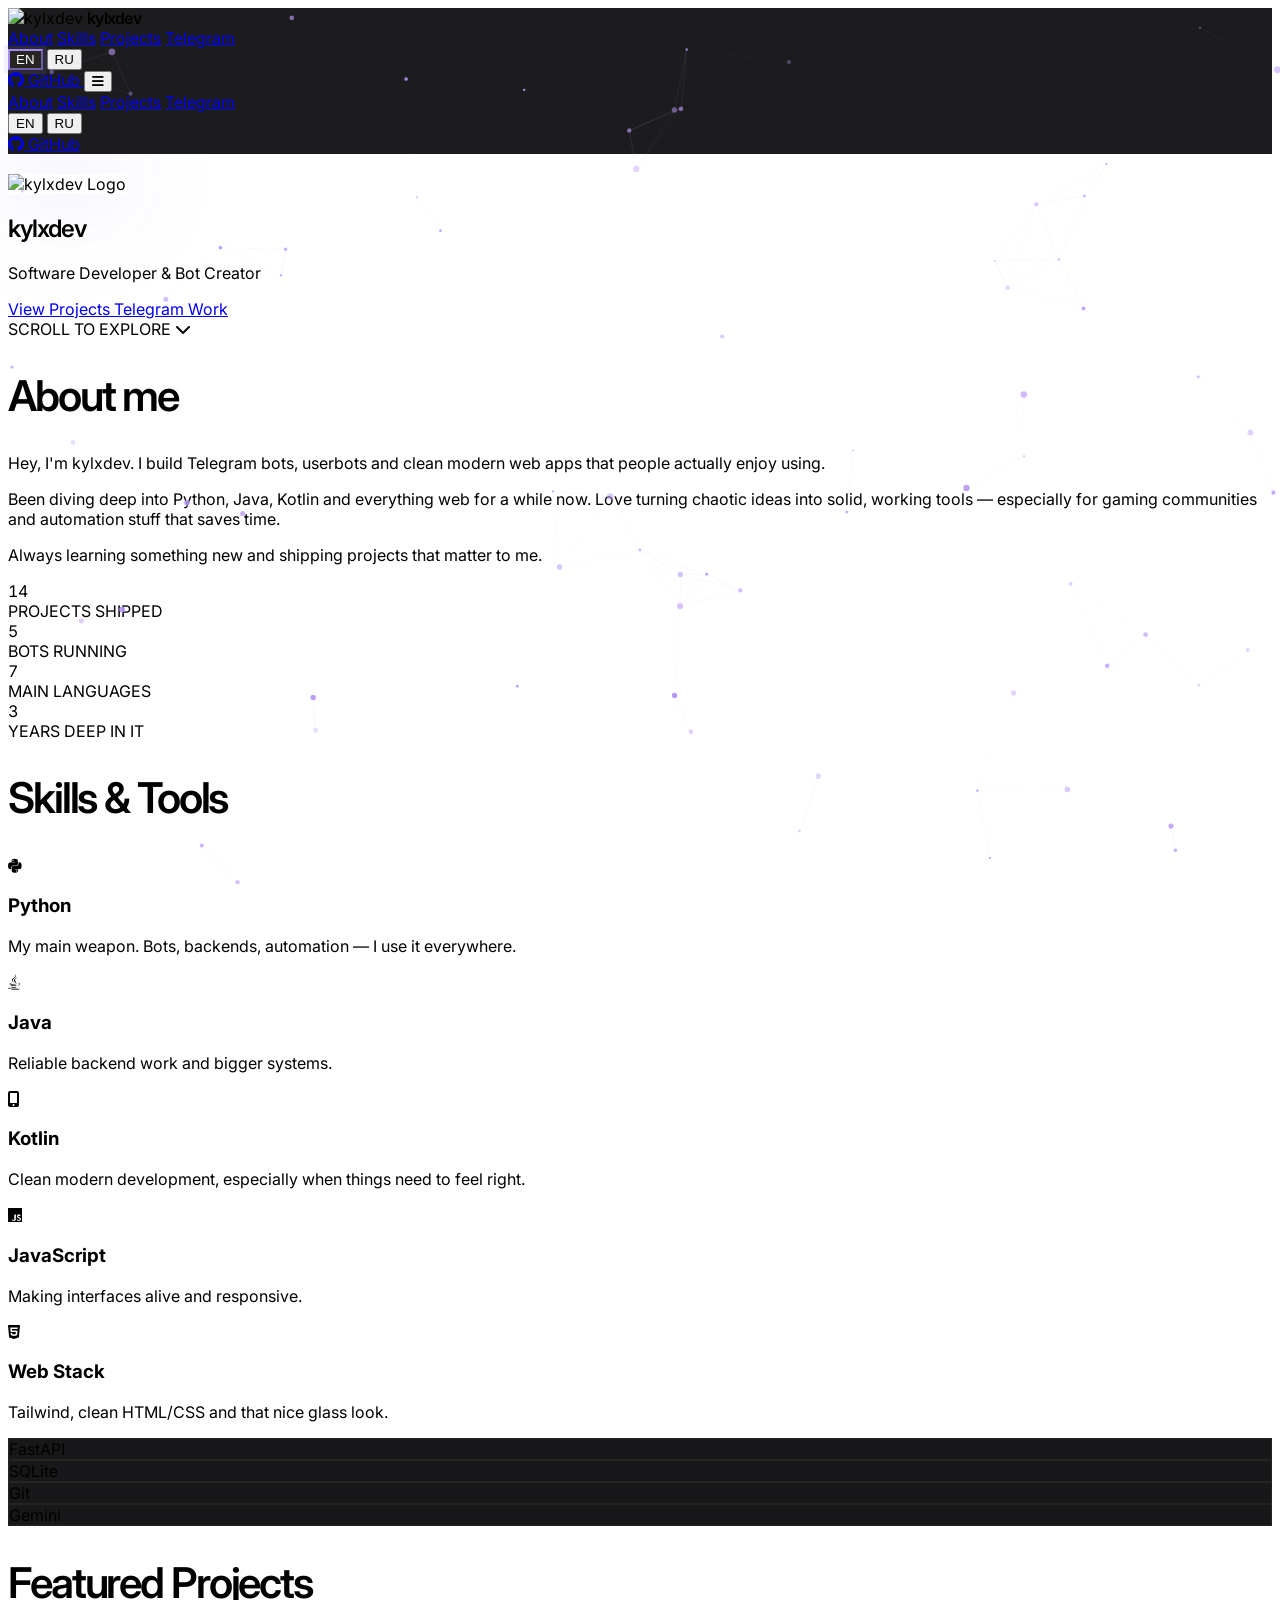
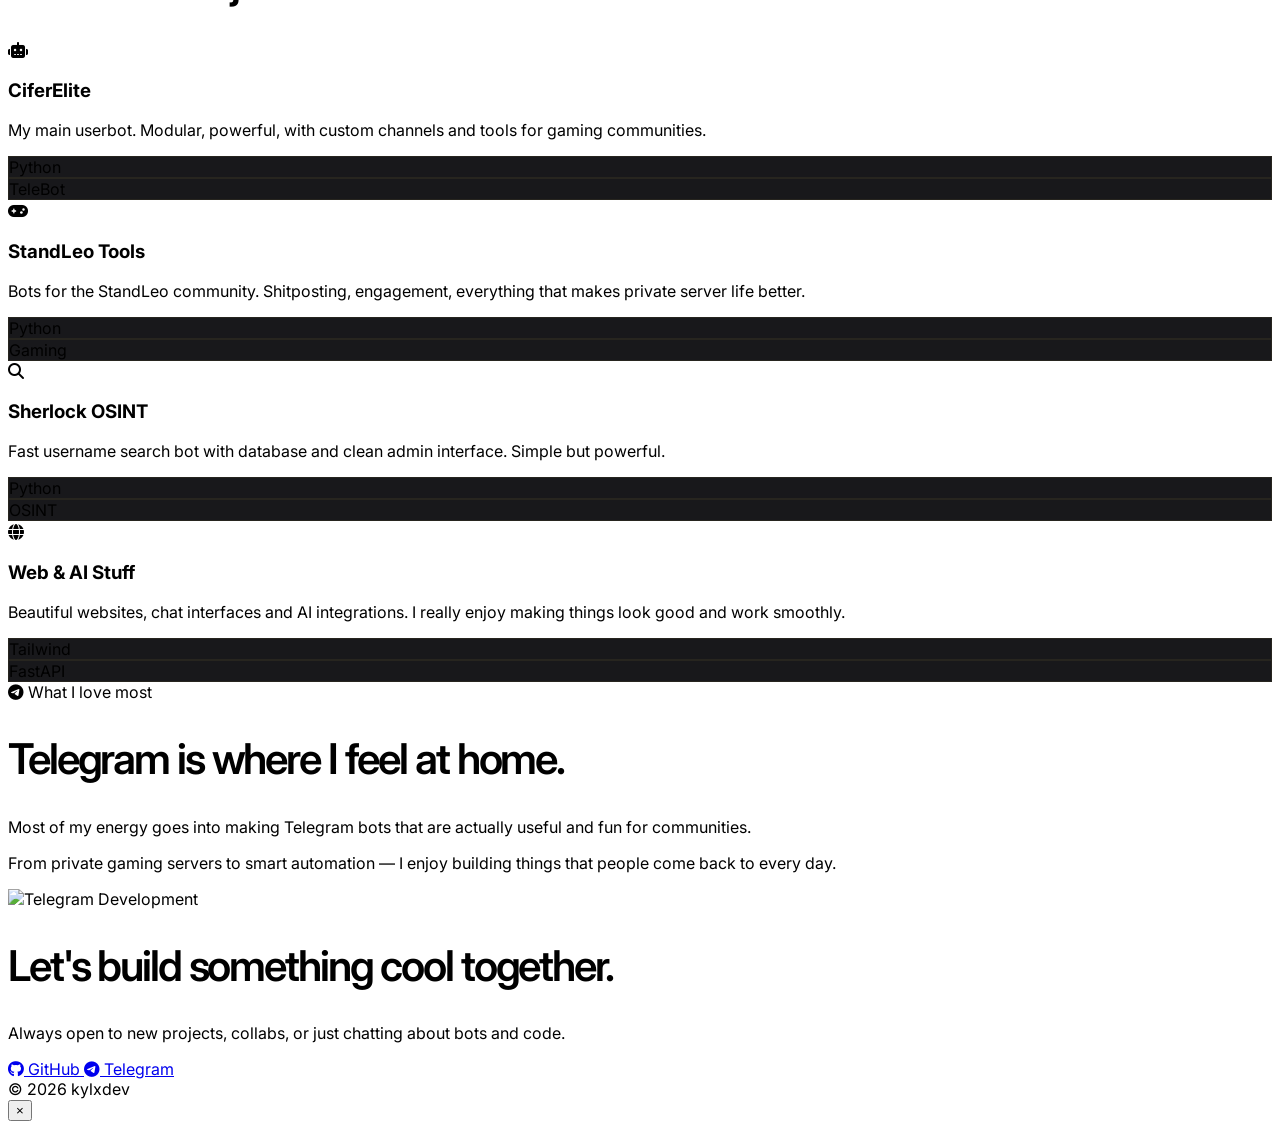
==== index.html @ a5ad013b "Create index.html" ====
<!--
  _        _        _         
 | |___  _| |_ ____| |_____ __
 | / / || | \ \ / _` / -_) V /
 |_\_\\_, |_/_\_\__,_\___|\_/ 
      |__/                     
-->

<!DOCTYPE html>
<html lang="en">
<head>
    <meta charset="UTF-8">
    <meta name="viewport" content="width=device-width, initial-scale=1.0">
    <title>kylxdev • Developer</title>
    <script src="https://cdn.tailwindcss.com"></script>
    <link rel="stylesheet" href="https://cdnjs.cloudflare.com/ajax/libs/font-awesome/6.5.1/css/all.min.css">
    <style>
        @import url('https://fonts.googleapis.com/css2?family=Inter:wght@300;400;500;600&amp;family=Space+Grotesk:wght@500;600&amp;display=swap');

        :root {
            --accent: #a78bfa;
            --accent-light: #c4b5fd;
            --bg-dark: #09090b;
        }

        body {
            font-family: 'Inter', system-ui, -apple-system, sans-serif;
        }
        
        .font-display {
            font-family: 'Space Grotesk', 'Inter', sans-serif;
            font-weight: 600;
            letter-spacing: -0.045em;
        }

        .nav-link {
            position: relative;
            transition: color 0.2s ease;
        }
        
        .nav-link:hover {
            color: #a78bfa;
        }
        
        .nav-link.active {
            color: #a78bfa;
        }
        
        .nav-link.active::after {
            content: '';
            position: absolute;
            bottom: -2px;
            left: 0;
            width: 100%;
            height: 1px;
            background: linear-gradient(to right, transparent, #a78bfa, transparent);
        }

        .section-header {
            font-size: 2.65rem;
            line-height: 1.04;
            font-weight: 600;
            letter-spacing: -0.05em;
        }

        .premium-card {
            transition: transform 0.6s cubic-bezier(0.23, 1.0, 0.32, 1), 
                        box-shadow 0.6s cubic-bezier(0.23, 1.0, 0.32, 1),
                        border-color 0.5s ease;
            position: relative;
            overflow: hidden;
            transform-style: preserve-3d;
        }
        
        .premium-card::before {
            content: '';
            position: absolute;
            top: 0;
            left: 0;
            width: 100%;
            height: 4px;
            background: linear-gradient(to right, #a78bfa, #c4b5fd, #a78bfa);
            transform: scaleX(0);
            transition: transform 0.6s cubic-bezier(0.23, 1.0, 0.32, 1);
        }
        
        .premium-card:hover::before {
            transform: scaleX(1);
        }
        
        .premium-card:hover {
            box-shadow: 0 35px 70px -15px rgb(0 0 0 / 0.55);
            border-color: #a78bfa;
        }

        .skill-card {
            transition: all 0.55s cubic-bezier(0.23, 1.0, 0.32, 1);
            position: relative;
        }
        
        .skill-card:hover {
            transform: translateY(-14px) scale(1.015);
            border-color: #a78bfa;
            box-shadow: 0 28px 55px -12px rgb(0 0 0 / 0.4);
        }
        
        .skill-card::after {
            content: '';
            position: absolute;
            inset: 0;
            background: radial-gradient(circle at 50% 0%, rgba(167,139,250,0.06) 0%, transparent 60%);
            opacity: 0;
            transition: opacity 0.5s ease;
            pointer-events: none;
            border-radius: 1.5rem;
        }
        
        .skill-card:hover::after {
            opacity: 1;
        }

        .lang-btn {
            transition: all 0.25s cubic-bezier(0.23, 1.0, 0.32, 1);
        }
        
        .lang-btn.active {
            background-color: #27251f;
            color: white;
            border-color: #a78bfa;
            box-shadow: 0 0 0 4px rgba(167,139,250,0.12);
        }

        .glow-logo {
            box-shadow: 0 0 110px rgba(167, 139, 250, 0.25),
                        0 0 55px rgba(167, 139, 250, 0.15);
            transition: box-shadow 0.7s ease, transform 0.4s ease;
        }
        
        .glow-logo:hover {
            box-shadow: 0 0 160px rgba(167, 139, 250, 0.4),
                        0 0 80px rgba(167, 139, 250, 0.25);
            transform: scale(1.03);
        }

        .hero-bg {
            animation: subtle-zoom 34s ease-in-out infinite alternate;
        }

        @keyframes subtle-zoom {
            from { transform: scale(1.0); }
            to { transform: scale(1.09); }
        }

        .nav-glass {
            background: rgba(9, 9, 11, 0.92);
            backdrop-filter: blur(32px);
        }

        .section-reveal {
            opacity: 0;
            transform: translateY(55px);
            transition: all 1s cubic-bezier(0.23, 1.0, 0.32, 1);
        }
        
        .section-reveal.visible {
            opacity: 1;
            transform: translateY(0);
        }

        .modal {
            animation: modalEnter 0.45s cubic-bezier(0.23, 1.0, 0.32, 1);
        }
        
        @keyframes modalEnter {
            from {
                opacity: 0;
                transform: translateY(40px) scale(0.94);
            }
            to {
                opacity: 1;
                transform: translateY(0) scale(1);
            }
        }

        .particle-canvas {
            position: absolute;
            top: 0;
            left: 0;
            width: 100%;
            height: 100%;
            z-index: 1;
            pointer-events: none;
        }

        .scroll-progress {
            position: fixed;
            top: 0;
            left: 0;
            height: 2.5px;
            background: linear-gradient(to right, #a78bfa, #c4b5fd);
            z-index: 99999;
            transition: width 0.08s ease-out;
            box-shadow: 0 0 12px rgba(167,139,250,0.5);
        }

        .project-modal {
            backdrop-filter: blur(20px);
        }

        .tech-pill {
            background: #18181b;
            transition: all 0.2s cubic-bezier(0.23, 1.0, 0.32, 1);
            border: 1px solid #27251f;
        }
        
        .tech-pill:hover {
            background: #27251f;
            transform: translateY(-2px);
            border-color: #a78bfa;
        }

        .nav-scrolled {
            box-shadow: 0 12px 40px -10px rgb(0 0 0 / 0.35);
        }

        .tilt-card {
            transition: transform 0.1s ease-out;
            will-change: transform;
        }

        .ripple {
            position: relative;
            overflow: hidden;
        }
        
        .ripple::after {
            content: '';
            position: absolute;
            top: 50%;
            left: 50%;
            width: 0;
            height: 0;
            background: rgba(255,255,255,0.35);
            border-radius: 50%;
            transform: translate(-50%, -50%);
            transition: width 0.6s, height 0.6s;
        }
        
        .ripple:active::after {
            width: 300px;
            height: 300px;
        }

        .counter {
            font-variant-numeric: tabular-nums;
        }

        .subtle-grid {
            background-image: 
                linear-gradient(rgba(255,255,255,0.025) 1px, transparent 1px),
                linear-gradient(90deg, rgba(255,255,255,0.025) 1px, transparent 1px);
            background-size: 42px 42px;
        }
    </style>
</head>
<body class="bg-zinc-950 text-white">
    <div id="scroll-progress" class="scroll-progress" style="width: 0%"></div>

    <nav id="navbar" class="fixed top-0 left-0 right-0 z-50 border-b border-zinc-900 nav-glass">
        <div class="max-w-6xl mx-auto px-6">
            <div class="flex items-center justify-between h-20">
                <div class="flex items-center gap-x-3.5">
                    <img src="logo.png" alt="kylxdev" class="w-9 h-9 rounded-full object-cover ring-1 ring-zinc-800">
                    <span class="font-display text-3xl font-semibold tracking-tighter">kylxdev</span>
                </div>

                <div class="hidden md:flex items-center gap-x-9 text-sm">
                    <a href="#about" class="nav-link text-zinc-400 hover:text-white font-medium" data-section="about">About</a>
                    <a href="#skills" class="nav-link text-zinc-400 hover:text-white font-medium" data-section="skills">Skills</a>
                    <a href="#projects" class="nav-link text-zinc-400 hover:text-white font-medium" data-section="projects">Projects</a>
                    <a href="#telegram" class="nav-link text-zinc-400 hover:text-white font-medium" data-section="telegram">Telegram</a>
                </div>

                <div class="flex items-center gap-x-3">
                    <div class="hidden md:flex items-center bg-zinc-900 border border-zinc-800 rounded-2xl p-1 text-sm">
                        <button onclick="switchLanguage('en')" id="btn-en"
                                class="lang-btn active px-4 py-1.5 rounded-xl font-medium text-xs tracking-wider border border-transparent">EN</button>
                        <button onclick="switchLanguage('ru')" id="btn-ru"
                                class="lang-btn px-4 py-1.5 rounded-xl font-medium text-xs tracking-wider text-zinc-400 hover:text-white border border-transparent">RU</button>
                    </div>

                    <a href="https://github.com/kylxdev" target="_blank"
                       class="hidden md:flex items-center gap-x-2 px-5 py-2 text-sm border border-zinc-800 hover:border-zinc-700 rounded-2xl transition-colors font-medium ripple">
                        <i class="fab fa-github"></i>
                        <span>GitHub</span>
                    </a>

                    <button id="mobile-btn" class="md:hidden w-11 h-11 flex items-center justify-center text-zinc-400 hover:text-white">
                        <i class="fas fa-bars text-xl"></i>
                    </button>
                </div>
            </div>
        </div>

        <div id="mobile-menu" class="hidden md:hidden border-t border-zinc-900 bg-zinc-950">
            <div class="px-6 py-8 flex flex-col gap-y-5 text-sm">
                <a href="#about" class="py-1 text-zinc-300">About</a>
                <a href="#skills" class="py-1 text-zinc-300">Skills</a>
                <a href="#projects" class="py-1 text-zinc-300">Projects</a>
                <a href="#telegram" class="py-1 text-zinc-300">Telegram</a>
                
                <div class="pt-4 border-t border-zinc-900 flex items-center gap-x-3">
                    <button onclick="switchLanguage('en'); document.getElementById('mobile-menu').classList.add('hidden')" 
                            class="flex-1 py-2.5 text-center border border-zinc-800 rounded-2xl text-xs font-medium">EN</button>
                    <button onclick="switchLanguage('ru'); document.getElementById('mobile-menu').classList.add('hidden')" 
                            class="flex-1 py-2.5 text-center border border-zinc-800 rounded-2xl text-xs font-medium">RU</button>
                </div>
                
                <a href="https://github.com/kylxdev" target="_blank" 
                   class="flex items-center justify-center gap-x-2 py-3 border border-zinc-800 rounded-2xl text-sm ripple">
                    <i class="fab fa-github"></i> GitHub
                </a>
            </div>
        </div>
    </nav>

    <section class="relative min-h-[100dvh] flex items-center justify-center overflow-hidden">
        <img src="hero-bg.png" alt="" class="hero-bg absolute inset-0 w-full h-full object-cover" style="opacity: 0.33; z-index: 0;">
        <div class="absolute inset-0 bg-gradient-to-b from-zinc-950/88 via-zinc-950/78 to-zinc-950" style="z-index: 1;"></div>
        
        <canvas id="particle-canvas" class="particle-canvas" style="z-index: 2;"></canvas>
        
        <div class="relative z-10 max-w-5xl mx-auto px-6 text-center pt-12" style="z-index: 3;">
            <div class="flex justify-center mb-9">
                <img src="logo.png" alt="kylxdev Logo" 
                     class="w-40 h-40 md:w-48 md:h-48 rounded-full object-cover ring-2 ring-zinc-800 glow-logo cursor-pointer"
                     onclick="triggerLogoExplosion()">
            </div>

            <h1 class="font-display text-[92px] md:text-[108px] leading-[0.92] font-semibold tracking-[-0.06em] mb-4">kylxdev</h1>
            
            <p data-en="Software Developer &amp; Bot Creator" 
               data-ru="Разработчик и создатель ботов"
               class="text-3xl md:text-[34px] text-zinc-300 tracking-[-0.02em]">Software Developer &amp; Bot Creator</p>

            <div class="flex flex-col sm:flex-row gap-4 justify-center mt-12">
                <a href="#projects" 
                   class="inline-flex items-center justify-center gap-x-3 bg-white hover:bg-zinc-100 active:bg-zinc-200 text-zinc-950 font-semibold px-9 py-[17px] rounded-3xl transition-all text-[15px] ripple">
                    <span data-en="View Projects" data-ru="Посмотреть проекты">View Projects</span>
                </a>
                <a href="#telegram" 
                   class="inline-flex items-center justify-center gap-x-3 border border-white/70 hover:bg-white/5 font-semibold px-9 py-[17px] rounded-3xl transition-all text-[15px] ripple">
                    <span data-en="Telegram Work" data-ru="Работа в Telegram">Telegram Work</span>
                </a>
            </div>
            
            <div class="mt-16 flex justify-center">
                <div class="flex flex-col items-center gap-y-1 text-[10px] tracking-[3.5px] text-zinc-500">
                    <span data-en="SCROLL TO EXPLORE" data-ru="ПРОКРУТИ ЧТОБЫ ИССЛЕДОВАТЬ">SCROLL TO EXPLORE</span>
                    <i class="fas fa-chevron-down text-sm animate-bounce mt-1"></i>
                </div>
            </div>
        </div>
    </section>

    <section id="about" class="max-w-3xl mx-auto px-6 py-20 border-t border-zinc-900 section-reveal">
        <div class="max-w-[680px]">
            <h2 data-en="About me" data-ru="Обо мне" class="section-header mb-9">About me</h2>
            
            <div class="space-y-7 text-[17px] leading-relaxed text-zinc-300">
                <p data-en="Hey, I'm kylxdev. I build Telegram bots, userbots and clean modern web apps that people actually enjoy using." 
                   data-ru="Привет, я kylxdev. Я создаю Telegram-ботов, userbot'ов и чистые современные веб-приложения, которыми приятно пользоваться.">
                    Hey, I'm kylxdev. I build Telegram bots, userbots and clean modern web apps that people actually enjoy using.
                </p>
                <p data-en="Been diving deep into Python, Java, Kotlin and everything web for a while now. Love turning chaotic ideas into solid, working tools — especially for gaming communities and automation stuff that saves time." 
                   data-ru="Уже давно копаюсь в Python, Java, Kotlin и всём, что связано с вебом. Люблю превращать хаотичные идеи в рабочие инструменты, особенно для игровых сообществ и автоматизации, которая реально экономит время.">
                    Been diving deep into Python, Java, Kotlin and everything web for a while now. Love turning chaotic ideas into solid, working tools — especially for gaming communities and automation stuff that saves time.
                </p>
                <p data-en="Always learning something new and shipping projects that matter to me." data-ru="Постоянно учусь новому и запускаю то, что мне по-настоящему интересно.">Always learning something new and shipping projects that matter to me.</p>
            </div>
        </div>
    </section>

    <section id="stats" class="max-w-6xl mx-auto px-6 py-12 border-t border-zinc-900 section-reveal">
        <div class="grid grid-cols-2 md:grid-cols-4 gap-6">
            <div class="bg-zinc-900 border border-zinc-800 rounded-3xl p-8 text-center">
                <div class="text-5xl font-semibold counter text-white" data-target="14">0</div>
                <div class="mt-2 text-sm text-zinc-400 tracking-wider">PROJECTS SHIPPED</div>
            </div>
            <div class="bg-zinc-900 border border-zinc-800 rounded-3xl p-8 text-center">
                <div class="text-5xl font-semibold counter text-white" data-target="5">0</div>
                <div class="mt-2 text-sm text-zinc-400 tracking-wider">BOTS RUNNING</div>
            </div>
            <div class="bg-zinc-900 border border-zinc-800 rounded-3xl p-8 text-center">
                <div class="text-5xl font-semibold counter text-white" data-target="7">0</div>
                <div class="mt-2 text-sm text-zinc-400 tracking-wider">MAIN LANGUAGES</div>
            </div>
            <div class="bg-zinc-900 border border-zinc-800 rounded-3xl p-8 text-center">
                <div class="text-5xl font-semibold counter text-white" data-target="3">0</div>
                <div class="mt-2 text-sm text-zinc-400 tracking-wider">YEARS DEEP IN IT</div>
            </div>
        </div>
    </section>

    <section id="skills" class="max-w-6xl mx-auto px-6 py-16 border-t border-zinc-900 section-reveal">
        <h2 data-en="Skills &amp; Tools" data-ru="Навыки и инструменты" class="section-header mb-12">Skills &amp; Tools</h2>
        
        <div class="grid grid-cols-1 sm:grid-cols-2 lg:grid-cols-5 gap-5">
            <div class="skill-card bg-zinc-900 border border-zinc-800 rounded-3xl p-8 cursor-pointer" onclick="pulseSkill(this)">
                <div class="flex items-center gap-x-4 mb-5">
                    <i class="fab fa-python text-4xl text-[#3776AB]"></i>
                    <h3 class="font-semibold text-2xl">Python</h3>
                </div>
                <p data-en="My main weapon. Bots, backends, automation — I use it everywhere." 
                   data-ru="Моё главное оружие. Боты, бэкенды, автоматизация — использую везде." class="text-zinc-400">My main weapon. Bots, backends, automation — I use it everywhere.</p>
            </div>
            
            <div class="skill-card bg-zinc-900 border border-zinc-800 rounded-3xl p-8 cursor-pointer" onclick="pulseSkill(this)">
                <div class="flex items-center gap-x-4 mb-5">
                    <i class="fab fa-java text-4xl text-[#ED8B00]"></i>
                    <h3 class="font-semibold text-2xl">Java</h3>
                </div>
                <p data-en="Reliable backend work and bigger systems." 
                   data-ru="Надёжный backend и серьёзные системы." class="text-zinc-400">Reliable backend work and bigger systems.</p>
            </div>
            
            <div class="skill-card bg-zinc-900 border border-zinc-800 rounded-3xl p-8 cursor-pointer" onclick="pulseSkill(this)">
                <div class="flex items-center gap-x-4 mb-5">
                    <i class="fas fa-mobile-alt text-4xl text-[#7F52FF]"></i>
                    <h3 class="font-semibold text-2xl">Kotlin</h3>
                </div>
                <p data-en="Clean modern development, especially when things need to feel right." 
                   data-ru="Чистая современная разработка, особенно когда нужно чтобы всё было по-умному." class="text-zinc-400">Clean modern development, especially when things need to feel right.</p>
            </div>
            
            <div class="skill-card bg-zinc-900 border border-zinc-800 rounded-3xl p-8 cursor-pointer" onclick="pulseSkill(this)">
                <div class="flex items-center gap-x-4 mb-5">
                    <i class="fab fa-js text-4xl text-[#F7DF1E]"></i>
                    <h3 class="font-semibold text-2xl">JavaScript</h3>
                </div>
                <p data-en="Making interfaces alive and responsive." 
                   data-ru="Оживляю интерфейсы и делаю их удобными." class="text-zinc-400">Making interfaces alive and responsive.</p>
            </div>
            
            <div class="skill-card bg-zinc-900 border border-zinc-800 rounded-3xl p-8 cursor-pointer" onclick="pulseSkill(this)">
                <div class="flex items-center gap-x-4 mb-5">
                    <i class="fab fa-html5 text-4xl text-[#E44D26]"></i>
                    <h3 class="font-semibold text-2xl">Web Stack</h3>
                </div>
                <p data-en="Tailwind, clean HTML/CSS and that nice glass look." 
                   data-ru="Tailwind, чистый HTML/CSS и приятный glass-стиль." class="text-zinc-400">Tailwind, clean HTML/CSS and that nice glass look.</p>
            </div>
        </div>
        
        <div class="mt-8 flex flex-wrap gap-2">
            <div class="px-4 py-1.5 text-xs bg-zinc-900 border border-zinc-800 rounded-2xl text-zinc-400 tech-pill">FastAPI</div>
            <div class="px-4 py-1.5 text-xs bg-zinc-900 border border-zinc-800 rounded-2xl text-zinc-400 tech-pill">SQLite</div>
            <div class="px-4 py-1.5 text-xs bg-zinc-900 border border-zinc-800 rounded-2xl text-zinc-400 tech-pill">Git</div>
            <div class="px-4 py-1.5 text-xs bg-zinc-900 border border-zinc-800 rounded-2xl text-zinc-400 tech-pill">Gemini</div>
        </div>
    </section>

    <section id="projects" class="max-w-6xl mx-auto px-6 py-16 border-t border-zinc-900 section-reveal">
        <h2 data-en="Featured Projects" data-ru="Избранные проекты" class="section-header mb-12">Featured Projects</h2>
        
        <div class="grid md:grid-cols-2 gap-6">
            <div onclick="showProjectModal(0)" class="premium-card tilt-card bg-zinc-900 border border-zinc-800 rounded-3xl p-9 flex flex-col cursor-pointer">
                <div class="flex-1">
                    <div class="flex items-center gap-x-4 mb-5">
                        <div class="w-10 h-10 rounded-2xl bg-violet-500/10 flex items-center justify-center flex-shrink-0">
                            <i class="fas fa-robot text-violet-400 text-2xl"></i>
                        </div>
                        <h3 class="font-semibold text-3xl">CiferElite</h3>
                    </div>
                    <p data-en="My main userbot. Modular, powerful, with custom channels and tools for gaming communities." 
                       data-ru="Мой основной userbot. Модульный, мощный, с кастомными каналами и инструментами для игровых сообществ.">
                        My main userbot. Modular, powerful, with custom channels and tools for gaming communities.
                    </p>
                </div>
                <div class="pt-8 mt-auto flex flex-wrap gap-2">
                    <div class="px-3.5 py-1 text-xs bg-zinc-950 rounded-2xl text-zinc-400 tech-pill">Python</div>
                    <div class="px-3.5 py-1 text-xs bg-zinc-950 rounded-2xl text-zinc-400 tech-pill">TeleBot</div>
                </div>
            </div>
            
            <div onclick="showProjectModal(1)" class="premium-card tilt-card bg-zinc-900 border border-zinc-800 rounded-3xl p-9 flex flex-col cursor-pointer">
                <div class="flex-1">
                    <div class="flex items-center gap-x-4 mb-5">
                        <div class="w-10 h-10 rounded-2xl bg-violet-500/10 flex items-center justify-center flex-shrink-0">
                            <i class="fas fa-gamepad text-violet-400 text-2xl"></i>
                        </div>
                        <h3 class="font-semibold text-3xl">StandLeo Tools</h3>
                    </div>
                    <p data-en="Bots for the StandLeo community. Shitposting, engagement, everything that makes private server life better." 
                       data-ru="Боты для сообщества StandLeo. Шитпостинг, вовлечение и всё, что делает жизнь на приватном сервере круче.">
                        Bots for the StandLeo community. Shitposting, engagement, everything that makes private server life better.
                    </p>
                </div>
                <div class="pt-8 mt-auto flex flex-wrap gap-2">
                    <div class="px-3.5 py-1 text-xs bg-zinc-950 rounded-2xl text-zinc-400 tech-pill">Python</div>
                    <div class="px-3.5 py-1 text-xs bg-zinc-950 rounded-2xl text-zinc-400 tech-pill">Gaming</div>
                </div>
            </div>
            
            <div onclick="showProjectModal(2)" class="premium-card tilt-card bg-zinc-900 border border-zinc-800 rounded-3xl p-9 flex flex-col cursor-pointer">
                <div class="flex-1">
                    <div class="flex items-center gap-x-4 mb-5">
                        <div class="w-10 h-10 rounded-2xl bg-violet-500/10 flex items-center justify-center flex-shrink-0">
                            <i class="fas fa-search text-violet-400 text-2xl"></i>
                        </div>
                        <h3 class="font-semibold text-3xl">Sherlock OSINT</h3>
                    </div>
                    <p data-en="Fast username search bot with database and clean admin interface. Simple but powerful." 
                       data-ru="Быстрый бот для поиска по username с базой данных и удобной админкой. Просто, но мощно.">
                        Fast username search bot with database and clean admin interface. Simple but powerful.
                    </p>
                </div>
                <div class="pt-8 mt-auto flex flex-wrap gap-2">
                    <div class="px-3.5 py-1 text-xs bg-zinc-950 rounded-2xl text-zinc-400 tech-pill">Python</div>
                    <div class="px-3.5 py-1 text-xs bg-zinc-950 rounded-2xl text-zinc-400 tech-pill">OSINT</div>
                </div>
            </div>
            
            <div onclick="showProjectModal(3)" class="premium-card tilt-card bg-zinc-900 border border-zinc-800 rounded-3xl p-9 flex flex-col cursor-pointer">
                <div class="flex-1">
                    <div class="flex items-center gap-x-4 mb-5">
                        <div class="w-10 h-10 rounded-2xl bg-violet-500/10 flex items-center justify-center flex-shrink-0">
                            <i class="fas fa-globe text-violet-400 text-2xl"></i>
                        </div>
                        <h3 class="font-semibold text-3xl">Web &amp; AI Stuff</h3>
                    </div>
                    <p data-en="Beautiful websites, chat interfaces and AI integrations. I really enjoy making things look good and work smoothly." 
                       data-ru="Красивые сайты, чат-интерфейсы и интеграции с ИИ. Люблю когда всё выглядит круто и работает без тормозов.">
                        Beautiful websites, chat interfaces and AI integrations. I really enjoy making things look good and work smoothly.
                    </p>
                </div>
                <div class="pt-8 mt-auto flex flex-wrap gap-2">
                    <div class="px-3.5 py-1 text-xs bg-zinc-950 rounded-2xl text-zinc-400 tech-pill">Tailwind</div>
                    <div class="px-3.5 py-1 text-xs bg-zinc-950 rounded-2xl text-zinc-400 tech-pill">FastAPI</div>
                </div>
            </div>
        </div>
    </section>

    <section id="telegram" class="max-w-6xl mx-auto px-6 py-20 border-t border-zinc-900 section-reveal">
        <div class="grid md:grid-cols-2 gap-x-16 gap-y-12 items-center">
            <div>
                <div class="inline-flex items-center gap-x-2 px-5 py-2 rounded-3xl bg-zinc-900 border border-zinc-800 mb-8 text-sm">
                    <i class="fab fa-telegram-plane text-[#229ED9]"></i>
                    <span data-en="What I love most" data-ru="Что я люблю больше всего" class="font-medium">What I love most</span>
                </div>
                
                <h2 data-en="Telegram is where I feel at home." 
                    data-ru="Telegram — это место, где я чувствую себя дома." 
                    class="section-header leading-[1.05] mb-8">Telegram is where I feel at home.</h2>
                
                <div class="space-y-5 text-[17px] text-zinc-300 max-w-[38ch]">
                    <p data-en="Most of my energy goes into making Telegram bots that are actually useful and fun for communities." 
                       data-ru="Большая часть энергии уходит на создание Telegram-ботов, которые реально полезны и интересны сообществам.">
                        Most of my energy goes into making Telegram bots that are actually useful and fun for communities.
                    </p>
                    <p data-en="From private gaming servers to smart automation — I enjoy building things that people come back to every day." 
                       data-ru="От приватных игровых серверов до умной автоматизации — мне нравится делать то, к чему люди возвращаются каждый день.">
                        From private gaming servers to smart automation — I enjoy building things that people come back to every day.
                    </p>
                </div>
            </div>
            
            <div class="relative">
                <img src="hero-bg.png" alt="Telegram Development" 
                     class="rounded-3xl shadow-2xl border border-zinc-800 w-full object-cover aspect-[16/10]">
            </div>
        </div>
    </section>

    <section class="max-w-3xl mx-auto px-6 py-24 text-center border-t border-zinc-900 section-reveal">
        <h2 data-en="Let's build something cool together." data-ru="Давай сделаем что-то крутое вместе." class="section-header mb-5">Let's build something cool together.</h2>
        <p data-en="Always open to new projects, collabs, or just chatting about bots and code." 
           data-ru="Всегда открыт к новым проектам, коллаборациям или просто поболтать про ботов и код." class="text-xl text-zinc-400 max-w-md mx-auto">Always open to new projects, collabs, or just chatting about bots and code.</p>
        
        <div class="flex flex-wrap justify-center gap-4 mt-12">
            <a href="https://github.com/kylxdev" target="_blank"
               class="flex items-center justify-center gap-x-3 px-8 py-4 border border-zinc-700 hover:bg-zinc-900 rounded-3xl transition-all font-medium ripple">
                <i class="fab fa-github text-2xl"></i>
                <span>GitHub</span>
            </a>
            
            <a href="https://t.me/wceyo" target="_blank"
               class="flex items-center justify-center gap-x-3 px-8 py-4 bg-white text-zinc-950 font-semibold rounded-3xl hover:bg-zinc-100 transition-all ripple">
                <i class="fab fa-telegram-plane text-2xl"></i>
                <span>Telegram</span>
            </a>
        </div>
        
        <div class="mt-20 text-xs tracking-[4px] text-zinc-500">© 2026 kylxdev</div>
    </section>

    <div id="project-modal" class="hidden fixed inset-0 z-[100] flex items-center justify-center p-6 bg-black/85 project-modal">
        <div class="bg-zinc-900 border border-zinc-700 rounded-3xl max-w-2xl w-full p-10 relative" onclick="event.target === this && closeModal()">
            <button onclick="closeModal()" class="absolute top-6 right-6 text-zinc-400 hover:text-white text-3xl leading-none">×</button>
            <div id="modal-content"></div>
        </div>
    </div>

    <script>
        let currentLang = 'en';
        let particles = [];
        let mouseX = 0, mouseY = 0;
        let canvas, ctx;
        let animationFrame = null;

        function initParticles() {
            canvas = document.getElementById('particle-canvas');
            ctx = canvas.getContext('2d', { alpha: true });
            
            function resize() {
                canvas.width = window.innerWidth;
                canvas.height = window.innerHeight;
            }
            resize();
            window.addEventListener('resize', resize);
            
            particles = [];
            const count = Math.min(95, Math.floor(window.innerWidth / 18));
            
            for (let i = 0; i < count; i++) {
                particles.push({
                    x: Math.random() * canvas.width,
                    y: Math.random() * canvas.height,
                    size: Math.random() * 2.6 + 0.9,
                    speedX: (Math.random() - 0.5) * 0.55,
                    speedY: (Math.random() - 0.5) * 0.55,
                    opacity: Math.random() * 0.7 + 0.3,
                    hue: Math.random() * 20 + 255
                });
            }
            
            canvas.addEventListener('mousemove', (e) => {
                mouseX = e.clientX;
                mouseY = e.clientY;
            });
            
            canvas.addEventListener('mouseleave', () => {
                mouseX = 0; mouseY = 0;
            });
            
            animateParticles();
        }
        
        function animateParticles() {
            if (!ctx || !canvas) return;
            ctx.clearRect(0, 0, canvas.width, canvas.height);
            
            for (let i = 0; i < particles.length; i++) {
                let p = particles[i];
                
                if (mouseX > 0 && mouseY > 0) {
                    const dx = p.x - mouseX;
                    const dy = p.y - mouseY;
                    const dist = Math.sqrt(dx * dx + dy * dy);
                    
                    if (dist < 160 && dist > 3) {
                        const force = (160 - dist) / 160 * 1.1;
                        p.speedX += (dx / dist) * force * 0.042;
                        p.speedY += (dy / dist) * force * 0.042;
                    }
                }
                
                p.x += p.speedX;
                p.y += p.speedY;
                
                if (p.x < 0 || p.x > canvas.width) p.speedX *= -0.92;
                if (p.y < 0 || p.y > canvas.height) p.speedY *= -0.92;
                
                p.speedX *= 0.978;
                p.speedY *= 0.978;
                
                ctx.beginPath();
                ctx.arc(p.x, p.y, p.size, 0, Math.PI * 2);
                ctx.fillStyle = `hsla(260, 85%, 78%, ${p.opacity})`;
                ctx.fill();
                
                for (let j = i + 1; j < particles.length; j++) {
                    const p2 = particles[j];
                    const dx = p.x - p2.x;
                    const dy = p.y - p2.y;
                    const dist = Math.sqrt(dx * dx + dy * dy);
                    
                    if (dist < 135) {
                        ctx.beginPath();
                        ctx.strokeStyle = `hsla(260, 75%, 82%, ${0.18 * (1 - dist / 135)})`;
                        ctx.lineWidth = 0.85;
                        ctx.moveTo(p.x, p.y);
                        ctx.lineTo(p2.x, p2.y);
                        ctx.stroke();
                    }
                }
            }
            animationFrame = requestAnimationFrame(animateParticles);
        }

        function initScrollProgress() {
            const bar = document.getElementById('scroll-progress');
            window.addEventListener('scroll', () => {
                const scrollTop = window.scrollY;
                const height = document.documentElement.scrollHeight - window.innerHeight;
                const percent = height > 0 ? (scrollTop / height) * 100 : 0;
                bar.style.width = percent + '%';
            });
        }

        function initNavbar() {
            const nav = document.getElementById('navbar');
            const links = document.querySelectorAll('.nav-link');
            
            window.addEventListener('scroll', () => {
                if (window.scrollY > 90) {
                    nav.classList.add('nav-scrolled');
                } else {
                    nav.classList.remove('nav-scrolled');
                }
                
                let currentSection = '';
                document.querySelectorAll('section[id]').forEach(sec => {
                    if (window.scrollY >= sec.offsetTop - 220) {
                        currentSection = sec.getAttribute('id');
                    }
                });
                
                links.forEach(l => {
                    l.classList.remove('active');
                    if (l.getAttribute('data-section') === currentSection) {
                        l.classList.add('active');
                    }
                });
            });
        }

        function initSmoothScroll() {
            document.querySelectorAll('a[href^="#"]').forEach(a => {
                a.addEventListener('click', function(e) {
                    const target = document.querySelector(this.getAttribute('href'));
                    if (target) {
                        e.preventDefault();
                        const offsetTop = target.getBoundingClientRect().top + window.scrollY - 90;
                        window.scrollTo({ top: offsetTop, behavior: 'smooth' });
                    }
                });
            });
        }

        function initScrollReveal() {
            const items = document.querySelectorAll('.section-reveal');
            const obs = new IntersectionObserver((entries) => {
                entries.forEach(entry => {
                    if (entry.isIntersecting) {
                        entry.target.classList.add('visible');
                        obs.unobserve(entry.target);
                    }
                });
            }, { threshold: 0.12, rootMargin: "0px 0px -60px 0px" });
            
            items.forEach(item => obs.observe(item));
        }

        function switchLanguage(lang) {
            currentLang = lang;
            
            document.querySelectorAll('[data-en]').forEach(el => {
                el.textContent = el.getAttribute(`data-${lang}`);
            });

            const enBtn = document.getElementById('btn-en');
            const ruBtn = document.getElementById('btn-ru');
            
            if (lang === 'en') {
                enBtn.classList.add('active');
                ruBtn.classList.remove('active');
            } else {
                ruBtn.classList.add('active');
                enBtn.classList.remove('active');
            }
            
            localStorage.setItem('kylxdev-lang', lang);
        }

        function loadSavedLanguage() {
            const saved = localStorage.getItem('kylxdev-lang');
            if (saved === 'ru') switchLanguage('ru');
        }

        function pulseSkill(card) {
            card.style.transition = 'transform 0.1s ease, box-shadow 0.1s ease';
            card.style.transform = 'scale(0.96)';
            card.style.boxShadow = '0 0 0 12px rgba(167,139,250,0.15)';
            
            setTimeout(() => {
                card.style.transition = 'all 0.55s cubic-bezier(0.23, 1.0, 0.32, 1)';
                card.style.transform = '';
                card.style.boxShadow = '';
            }, 180);
        }

        const projectData = [
            {
                title: { en: "CiferElite", ru: "CiferElite" },
                desc: { 
                    en: "Advanced modular Telegram userbot with plugin system, custom forum channels and HVH tools for gaming communities.", 
                    ru: "Продвинутый модульный Telegram-userbot с системой плагинов, кастомными форум-каналами и HVH-инструментами для игровых сообществ." 
                },
                tech: "Python • TeleBot • SQLite • Custom Plugins",
                status: { en: "Actively maintained • Core project", ru: "Активно поддерживается • Основной проект" }
            },
            {
                title: { en: "StandLeo Tools", ru: "Инструменты StandLeo" },
                desc: { 
                    en: "Bots and utilities for the StandLeo private server community. Focus on engagement, shitposting and quality of life features.", 
                    ru: "Боты и утилиты для сообщества приватного сервера StandLeo. Упор на вовлечение, щитпостинг и улучшение качества жизни." 
                },
                tech: "Python • TeleBot • Community Features",
                status: { en: "Community driven • Ongoing updates", ru: "Сообщество • Регулярные обновления" }
            },
            {
                title: { en: "Sherlock OSINT Bot", ru: "Sherlock OSINT Bot" },
                desc: { 
                    en: "Fast and accurate username search tool with database backend, admin panel and inline mode for quick investigations.", 
                    ru: "Быстрый и точный инструмент поиска по username с базой данных, админ-панелью и inline-режимом для быстрых расследований." 
                },
                tech: "Python • SQLite • TeleBot • Inline Mode",
                status: { en: "Production ready", ru: "Готов к использованию" }
            },
            {
                title: { en: "Web & AI Projects", ru: "Веб и AI-проекты" },
                desc: { 
                    en: "Modern single-page apps, beautiful portfolios and AI chat interfaces built with Tailwind + FastAPI backends.", 
                    ru: "Современные одностраничные приложения, красивые портфолио и AI-чат-интерфейсы на Tailwind + FastAPI." 
                },
                tech: "Tailwind • FastAPI • Gemini • JavaScript",
                status: { en: "Multiple projects • Always evolving", ru: "Несколько проектов • Постоянно развиваются" }
            }
        ];

        function showProjectModal(index) {
            const modal = document.getElementById('project-modal');
            const contentDiv = document.getElementById('modal-content');
            const proj = projectData[index];
            const lang = currentLang;
            
            contentDiv.innerHTML = `
                <div>
                    <div class="flex items-center gap-x-5 mb-6">
                        <div class="w-14 h-14 rounded-3xl bg-violet-500/10 flex items-center justify-center flex-shrink-0">
                            <i class="fas fa-robot text-violet-400 text-[34px]"></i>
                        </div>
                        <div>
                            <h3 class="font-semibold text-[42px] leading-none">${proj.title[lang]}</h3>
                            <div class="text-sm text-zinc-400 mt-1.5">${proj.status[lang]}</div>
                        </div>
                    </div>
                    
                    <div class="text-[17px] leading-relaxed text-zinc-200 mb-9">
                        ${proj.desc[lang]}
                    </div>
                    
                    <div class="mb-9">
                        <div class="uppercase text-xs tracking-[3px] text-zinc-500 mb-4">Technologies used</div>
                        <div class="flex flex-wrap gap-2">
                            ${proj.tech.split(' • ').map(item => 
                                `<div class="px-5 py-2 text-sm bg-zinc-950 border border-zinc-800 rounded-2xl text-zinc-400 tech-pill">${item}</div>`
                            ).join('')}
                        </div>
                    </div>
                    
                    <div class="flex gap-4 pt-6 border-t border-zinc-800">
                        <button onclick="closeModal()" class="flex-1 py-[17px] border border-zinc-700 hover:bg-zinc-800 active:bg-zinc-700 rounded-2xl text-sm font-medium transition-colors">Close</button>
                        <a href="https://github.com/kylxdev" target="_blank" class="flex-1 py-[17px] bg-white text-zinc-950 font-semibold rounded-2xl text-sm flex items-center justify-center gap-x-2 hover:bg-zinc-100 transition-colors ripple">
                            <i class="fab fa-github"></i> <span>View on GitHub</span>
                        </a>
                    </div>
                </div>
            `;
            
            modal.classList.remove('hidden');
            modal.classList.add('flex');
        }
        
        function closeModal() {
            const modal = document.getElementById('project-modal');
            modal.classList.remove('flex');
            modal.classList.add('hidden');
        }

        function initTiltCards() {
            const cards = document.querySelectorAll('.tilt-card');
            
            cards.forEach(card => {
                card.addEventListener('mousemove', (e) => {
                    const rect = card.getBoundingClientRect();
                    const x = ((e.clientX - rect.left) / rect.width) - 0.5;
                    const y = ((e.clientY - rect.top) / rect.height) - 0.5;
                    
                    const rotX = y * -12;
                    const rotY = x * 18;
                    
                    card.style.transform = `perspective(900px) rotateX(${rotX}deg) rotateY(${rotY}deg) translateZ(8px)`;
                });
                
                card.addEventListener('mouseleave', () => {
                    card.style.transition = 'transform 0.6s cubic-bezier(0.23, 1.0, 0.32, 1)';
                    card.style.transform = 'perspective(900px) rotateX(0deg) rotateY(0deg) translateZ(0)';
                    
                    setTimeout(() => {
                        if (card) card.style.transition = 'transform 0.1s ease-out';
                    }, 650);
                });
            });
        }

        function initAnimatedCounters() {
            const counters = document.querySelectorAll('.counter');
            
            const animateCounter = (el) => {
                const target = parseInt(el.getAttribute('data-target'));
                const duration = 1600;
                const start = performance.now();
                
                function update(now) {
                    const progress = Math.min((now - start) / duration, 1);
                    const eased = 1 - Math.pow(1 - progress, 3);
                    const current = Math.floor(target * eased);
                    
                    el.textContent = current.toLocaleString();
                    
                    if (progress < 1) {
                        requestAnimationFrame(update);
                    } else {
                        el.textContent = target.toLocaleString();
                    }
                }
                
                requestAnimationFrame(update);
            };
            
            const obs = new IntersectionObserver((entries) => {
                entries.forEach(entry => {
                    if (entry.isIntersecting) {
                        counters.forEach(c => {
                            if (!c.classList.contains('counted')) {
                                c.classList.add('counted');
                                animateCounter(c);
                            }
                        });
                        obs.disconnect();
                    }
                });
            }, { threshold: 0.6 });
            
            const statsSection = document.getElementById('stats');
            if (statsSection) obs.observe(statsSection);
        }

        function initMobileMenu() {
            const btn = document.getElementById('mobile-btn');
            const menu = document.getElementById('mobile-menu');
            
            btn.addEventListener('click', () => {
                menu.classList.toggle('hidden');
                const icon = btn.querySelector('i');
                icon.classList.toggle('fa-bars');
                icon.classList.toggle('fa-times');
            });
            
            menu.querySelectorAll('a').forEach(link => {
                link.addEventListener('click', () => {
                    menu.classList.add('hidden');
                    btn.querySelector('i').classList.add('fa-bars');
                    btn.querySelector('i').classList.remove('fa-times');
                });
            });
        }

        function triggerLogoExplosion() {
            const canvasEl = document.getElementById('particle-canvas');
            if (!canvasEl || !ctx) return;
            
            const centerX = window.innerWidth / 2;
            const centerY = window.innerHeight * 0.38;
            
            for (let i = 0; i < 28; i++) {
                particles.push({
                    x: centerX + (Math.random() - 0.5) * 80,
                    y: centerY + (Math.random() - 0.5) * 80,
                    size: Math.random() * 3.5 + 1.2,
                    speedX: (Math.random() - 0.5) * 4.5,
                    speedY: (Math.random() - 0.5) * 4.5,
                    opacity: 0.9,
                    hue: 260
                });
            }
        }

        function initEverything() {
            initParticles();
            initScrollProgress();
            initNavbar();
            initSmoothScroll();
            initScrollReveal();
            initTiltCards();
            initAnimatedCounters();
            initMobileMenu();
            loadSavedLanguage();
            
            document.addEventListener('keydown', function(e) {
                if (e.key === "Escape") {
                    const modal = document.getElementById('project-modal');
                    if (!modal.classList.contains('hidden')) closeModal();
                }
            });
            
            const modalBg = document.getElementById('project-modal');
            modalBg.addEventListener('click', function(e) {
                if (e.target === modalBg) closeModal();
            });
            
            setTimeout(() => {
                const firstSkill = document.querySelector('.skill-card');
                if (firstSkill) {
                    firstSkill.style.transition = 'all 0.55s cubic-bezier(0.23, 1.0, 0.32, 1)';
                }
            }, 800);
        }

        window.onload = initEverything;
    </script>
</body>
</html>
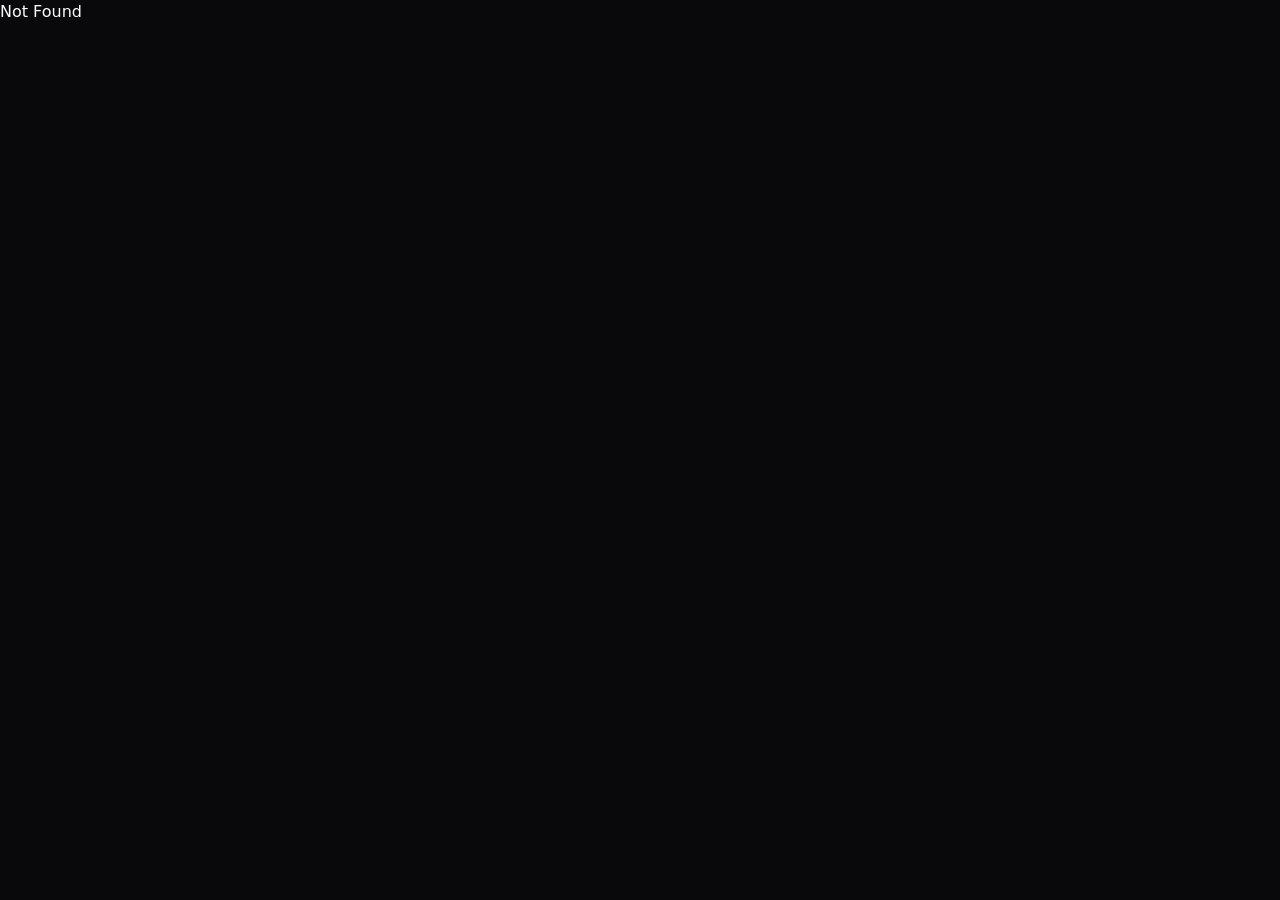
==== commit c58cef6b: "Replace the site with the new portfolio. The previous site stays on the legacy branch." ====
--- a/index.html
+++ b/index.html
@@ -1,1036 +1 @@
-<!--
-  _        _        _         
- | |___  _| |_ ____| |_____ __
- | / / || | \ \ / _` / -_) V /
- |_\_\\_, |_/_\_\__,_\___|\_/ 
-      |__/                     
--->
-
-<!DOCTYPE html>
-<html lang="en">
-<head>
-    <meta charset="UTF-8">
-    <meta name="viewport" content="width=device-width, initial-scale=1.0">
-    <title>kylxdev • Developer</title>
-    <script src="https://cdn.tailwindcss.com"></script>
-    <link rel="stylesheet" href="https://cdnjs.cloudflare.com/ajax/libs/font-awesome/6.5.1/css/all.min.css">
-    <style>
-        @import url('https://fonts.googleapis.com/css2?family=Inter:wght@300;400;500;600&amp;family=Space+Grotesk:wght@500;600&amp;display=swap');
-
-        :root {
-            --accent: #a78bfa;
-            --accent-light: #c4b5fd;
-            --bg-dark: #09090b;
-        }
-
-        body {
-            font-family: 'Inter', system-ui, -apple-system, sans-serif;
-        }
-        
-        .font-display {
-            font-family: 'Space Grotesk', 'Inter', sans-serif;
-            font-weight: 600;
-            letter-spacing: -0.045em;
-        }
-
-        .nav-link {
-            position: relative;
-            transition: color 0.2s ease;
-        }
-        
-        .nav-link:hover {
-            color: #a78bfa;
-        }
-        
-        .nav-link.active {
-            color: #a78bfa;
-        }
-        
-        .nav-link.active::after {
-            content: '';
-            position: absolute;
-            bottom: -2px;
-            left: 0;
-            width: 100%;
-            height: 1px;
-            background: linear-gradient(to right, transparent, #a78bfa, transparent);
-        }
-
-        .section-header {
-            font-size: 2.65rem;
-            line-height: 1.04;
-            font-weight: 600;
-            letter-spacing: -0.05em;
-        }
-
-        .premium-card {
-            transition: transform 0.6s cubic-bezier(0.23, 1.0, 0.32, 1), 
-                        box-shadow 0.6s cubic-bezier(0.23, 1.0, 0.32, 1),
-                        border-color 0.5s ease;
-            position: relative;
-            overflow: hidden;
-            transform-style: preserve-3d;
-        }
-        
-        .premium-card::before {
-            content: '';
-            position: absolute;
-            top: 0;
-            left: 0;
-            width: 100%;
-            height: 4px;
-            background: linear-gradient(to right, #a78bfa, #c4b5fd, #a78bfa);
-            transform: scaleX(0);
-            transition: transform 0.6s cubic-bezier(0.23, 1.0, 0.32, 1);
-        }
-        
-        .premium-card:hover::before {
-            transform: scaleX(1);
-        }
-        
-        .premium-card:hover {
-            box-shadow: 0 35px 70px -15px rgb(0 0 0 / 0.55);
-            border-color: #a78bfa;
-        }
-
-        .skill-card {
-            transition: all 0.55s cubic-bezier(0.23, 1.0, 0.32, 1);
-            position: relative;
-        }
-        
-        .skill-card:hover {
-            transform: translateY(-14px) scale(1.015);
-            border-color: #a78bfa;
-            box-shadow: 0 28px 55px -12px rgb(0 0 0 / 0.4);
-        }
-        
-        .skill-card::after {
-            content: '';
-            position: absolute;
-            inset: 0;
-            background: radial-gradient(circle at 50% 0%, rgba(167,139,250,0.06) 0%, transparent 60%);
-            opacity: 0;
-            transition: opacity 0.5s ease;
-            pointer-events: none;
-            border-radius: 1.5rem;
-        }
-        
-        .skill-card:hover::after {
-            opacity: 1;
-        }
-
-        .lang-btn {
-            transition: all 0.25s cubic-bezier(0.23, 1.0, 0.32, 1);
-        }
-        
-        .lang-btn.active {
-            background-color: #27251f;
-            color: white;
-            border-color: #a78bfa;
-            box-shadow: 0 0 0 4px rgba(167,139,250,0.12);
-        }
-
-        .glow-logo {
-            box-shadow: 0 0 110px rgba(167, 139, 250, 0.25),
-                        0 0 55px rgba(167, 139, 250, 0.15);
-            transition: box-shadow 0.7s ease, transform 0.4s ease;
-        }
-        
-        .glow-logo:hover {
-            box-shadow: 0 0 160px rgba(167, 139, 250, 0.4),
-                        0 0 80px rgba(167, 139, 250, 0.25);
-            transform: scale(1.03);
-        }
-
-        .hero-bg {
-            animation: subtle-zoom 34s ease-in-out infinite alternate;
-        }
-
-        @keyframes subtle-zoom {
-            from { transform: scale(1.0); }
-            to { transform: scale(1.09); }
-        }
-
-        .nav-glass {
-            background: rgba(9, 9, 11, 0.92);
-            backdrop-filter: blur(32px);
-        }
-
-        .section-reveal {
-            opacity: 0;
-            transform: translateY(55px);
-            transition: all 1s cubic-bezier(0.23, 1.0, 0.32, 1);
-        }
-        
-        .section-reveal.visible {
-            opacity: 1;
-            transform: translateY(0);
-        }
-
-        .modal {
-            animation: modalEnter 0.45s cubic-bezier(0.23, 1.0, 0.32, 1);
-        }
-        
-        @keyframes modalEnter {
-            from {
-                opacity: 0;
-                transform: translateY(40px) scale(0.94);
-            }
-            to {
-                opacity: 1;
-                transform: translateY(0) scale(1);
-            }
-        }
-
-        .particle-canvas {
-            position: absolute;
-            top: 0;
-            left: 0;
-            width: 100%;
-            height: 100%;
-            z-index: 1;
-            pointer-events: none;
-        }
-
-        .scroll-progress {
-            position: fixed;
-            top: 0;
-            left: 0;
-            height: 2.5px;
-            background: linear-gradient(to right, #a78bfa, #c4b5fd);
-            z-index: 99999;
-            transition: width 0.08s ease-out;
-            box-shadow: 0 0 12px rgba(167,139,250,0.5);
-        }
-
-        .project-modal {
-            backdrop-filter: blur(20px);
-        }
-
-        .tech-pill {
-            background: #18181b;
-            transition: all 0.2s cubic-bezier(0.23, 1.0, 0.32, 1);
-            border: 1px solid #27251f;
-        }
-        
-        .tech-pill:hover {
-            background: #27251f;
-            transform: translateY(-2px);
-            border-color: #a78bfa;
-        }
-
-        .nav-scrolled {
-            box-shadow: 0 12px 40px -10px rgb(0 0 0 / 0.35);
-        }
-
-        .tilt-card {
-            transition: transform 0.1s ease-out;
-            will-change: transform;
-        }
-
-        .ripple {
-            position: relative;
-            overflow: hidden;
-        }
-        
-        .ripple::after {
-            content: '';
-            position: absolute;
-            top: 50%;
-            left: 50%;
-            width: 0;
-            height: 0;
-            background: rgba(255,255,255,0.35);
-            border-radius: 50%;
-            transform: translate(-50%, -50%);
-            transition: width 0.6s, height 0.6s;
-        }
-        
-        .ripple:active::after {
-            width: 300px;
-            height: 300px;
-        }
-
-        .counter {
-            font-variant-numeric: tabular-nums;
-        }
-
-        .subtle-grid {
-            background-image: 
-                linear-gradient(rgba(255,255,255,0.025) 1px, transparent 1px),
-                linear-gradient(90deg, rgba(255,255,255,0.025) 1px, transparent 1px);
-            background-size: 42px 42px;
-        }
-    </style>
-</head>
-<body class="bg-zinc-950 text-white">
-    <div id="scroll-progress" class="scroll-progress" style="width: 0%"></div>
-
-    <nav id="navbar" class="fixed top-0 left-0 right-0 z-50 border-b border-zinc-900 nav-glass">
-        <div class="max-w-6xl mx-auto px-6">
-            <div class="flex items-center justify-between h-20">
-                <div class="flex items-center gap-x-3.5">
-                    <img src="logo.png" alt="kylxdev" class="w-9 h-9 rounded-full object-cover ring-1 ring-zinc-800">
-                    <span class="font-display text-3xl font-semibold tracking-tighter">kylxdev</span>
-                </div>
-
-                <div class="hidden md:flex items-center gap-x-9 text-sm">
-                    <a href="#about" class="nav-link text-zinc-400 hover:text-white font-medium" data-section="about">About</a>
-                    <a href="#skills" class="nav-link text-zinc-400 hover:text-white font-medium" data-section="skills">Skills</a>
-                    <a href="#projects" class="nav-link text-zinc-400 hover:text-white font-medium" data-section="projects">Projects</a>
-                    <a href="#telegram" class="nav-link text-zinc-400 hover:text-white font-medium" data-section="telegram">Telegram</a>
-                </div>
-
-                <div class="flex items-center gap-x-3">
-                    <div class="hidden md:flex items-center bg-zinc-900 border border-zinc-800 rounded-2xl p-1 text-sm">
-                        <button onclick="switchLanguage('en')" id="btn-en"
-                                class="lang-btn active px-4 py-1.5 rounded-xl font-medium text-xs tracking-wider border border-transparent">EN</button>
-                        <button onclick="switchLanguage('ru')" id="btn-ru"
-                                class="lang-btn px-4 py-1.5 rounded-xl font-medium text-xs tracking-wider text-zinc-400 hover:text-white border border-transparent">RU</button>
-                    </div>
-
-                    <a href="https://github.com/kylxdev" target="_blank"
-                       class="hidden md:flex items-center gap-x-2 px-5 py-2 text-sm border border-zinc-800 hover:border-zinc-700 rounded-2xl transition-colors font-medium ripple">
-                        <i class="fab fa-github"></i>
-                        <span>GitHub</span>
-                    </a>
-
-                    <button id="mobile-btn" class="md:hidden w-11 h-11 flex items-center justify-center text-zinc-400 hover:text-white">
-                        <i class="fas fa-bars text-xl"></i>
-                    </button>
-                </div>
-            </div>
-        </div>
-
-        <div id="mobile-menu" class="hidden md:hidden border-t border-zinc-900 bg-zinc-950">
-            <div class="px-6 py-8 flex flex-col gap-y-5 text-sm">
-                <a href="#about" class="py-1 text-zinc-300">About</a>
-                <a href="#skills" class="py-1 text-zinc-300">Skills</a>
-                <a href="#projects" class="py-1 text-zinc-300">Projects</a>
-                <a href="#telegram" class="py-1 text-zinc-300">Telegram</a>
-                
-                <div class="pt-4 border-t border-zinc-900 flex items-center gap-x-3">
-                    <button onclick="switchLanguage('en'); document.getElementById('mobile-menu').classList.add('hidden')" 
-                            class="flex-1 py-2.5 text-center border border-zinc-800 rounded-2xl text-xs font-medium">EN</button>
-                    <button onclick="switchLanguage('ru'); document.getElementById('mobile-menu').classList.add('hidden')" 
-                            class="flex-1 py-2.5 text-center border border-zinc-800 rounded-2xl text-xs font-medium">RU</button>
-                </div>
-                
-                <a href="https://github.com/kylxdev" target="_blank" 
-                   class="flex items-center justify-center gap-x-2 py-3 border border-zinc-800 rounded-2xl text-sm ripple">
-                    <i class="fab fa-github"></i> GitHub
-                </a>
-            </div>
-        </div>
-    </nav>
-
-    <section class="relative min-h-[100dvh] flex items-center justify-center overflow-hidden">
-        <img src="hero-bg.png" alt="" class="hero-bg absolute inset-0 w-full h-full object-cover" style="opacity: 0.33; z-index: 0;">
-        <div class="absolute inset-0 bg-gradient-to-b from-zinc-950/88 via-zinc-950/78 to-zinc-950" style="z-index: 1;"></div>
-        
-        <canvas id="particle-canvas" class="particle-canvas" style="z-index: 2;"></canvas>
-        
-        <div class="relative z-10 max-w-5xl mx-auto px-6 text-center pt-12" style="z-index: 3;">
-            <div class="flex justify-center mb-9">
-                <img src="logo.png" alt="kylxdev Logo" 
-                     class="w-40 h-40 md:w-48 md:h-48 rounded-full object-cover ring-2 ring-zinc-800 glow-logo cursor-pointer"
-                     onclick="triggerLogoExplosion()">
-            </div>
-
-            <h1 class="font-display text-[92px] md:text-[108px] leading-[0.92] font-semibold tracking-[-0.06em] mb-4">kylxdev</h1>
-            
-            <p data-en="Software Developer &amp; Bot Creator" 
-               data-ru="Разработчик и создатель ботов"
-               class="text-3xl md:text-[34px] text-zinc-300 tracking-[-0.02em]">Software Developer &amp; Bot Creator</p>
-
-            <div class="flex flex-col sm:flex-row gap-4 justify-center mt-12">
-                <a href="#projects" 
-                   class="inline-flex items-center justify-center gap-x-3 bg-white hover:bg-zinc-100 active:bg-zinc-200 text-zinc-950 font-semibold px-9 py-[17px] rounded-3xl transition-all text-[15px] ripple">
-                    <span data-en="View Projects" data-ru="Посмотреть проекты">View Projects</span>
-                </a>
-                <a href="#telegram" 
-                   class="inline-flex items-center justify-center gap-x-3 border border-white/70 hover:bg-white/5 font-semibold px-9 py-[17px] rounded-3xl transition-all text-[15px] ripple">
-                    <span data-en="Telegram Work" data-ru="Работа в Telegram">Telegram Work</span>
-                </a>
-            </div>
-            
-            <div class="mt-16 flex justify-center">
-                <div class="flex flex-col items-center gap-y-1 text-[10px] tracking-[3.5px] text-zinc-500">
-                    <span data-en="SCROLL TO EXPLORE" data-ru="ПРОКРУТИ ЧТОБЫ ИССЛЕДОВАТЬ">SCROLL TO EXPLORE</span>
-                    <i class="fas fa-chevron-down text-sm animate-bounce mt-1"></i>
-                </div>
-            </div>
-        </div>
-    </section>
-
-    <section id="about" class="max-w-3xl mx-auto px-6 py-20 border-t border-zinc-900 section-reveal">
-        <div class="max-w-[680px]">
-            <h2 data-en="About me" data-ru="Обо мне" class="section-header mb-9">About me</h2>
-            
-            <div class="space-y-7 text-[17px] leading-relaxed text-zinc-300">
-                <p data-en="Hey, I'm kylxdev. I build Telegram bots, userbots and clean modern web apps that people actually enjoy using." 
-                   data-ru="Привет, я kylxdev. Я создаю Telegram-ботов, userbot'ов и чистые современные веб-приложения, которыми приятно пользоваться.">
-                    Hey, I'm kylxdev. I build Telegram bots, userbots and clean modern web apps that people actually enjoy using.
-                </p>
-                <p data-en="Been diving deep into Python, Java, Kotlin and everything web for a while now. Love turning chaotic ideas into solid, working tools — especially for gaming communities and automation stuff that saves time." 
-                   data-ru="Уже давно копаюсь в Python, Java, Kotlin и всём, что связано с вебом. Люблю превращать хаотичные идеи в рабочие инструменты, особенно для игровых сообществ и автоматизации, которая реально экономит время.">
-                    Been diving deep into Python, Java, Kotlin and everything web for a while now. Love turning chaotic ideas into solid, working tools — especially for gaming communities and automation stuff that saves time.
-                </p>
-                <p data-en="Always learning something new and shipping projects that matter to me." data-ru="Постоянно учусь новому и запускаю то, что мне по-настоящему интересно.">Always learning something new and shipping projects that matter to me.</p>
-            </div>
-        </div>
-    </section>
-
-    <section id="stats" class="max-w-6xl mx-auto px-6 py-12 border-t border-zinc-900 section-reveal">
-        <div class="grid grid-cols-2 md:grid-cols-4 gap-6">
-            <div class="bg-zinc-900 border border-zinc-800 rounded-3xl p-8 text-center">
-                <div class="text-5xl font-semibold counter text-white" data-target="14">0</div>
-                <div class="mt-2 text-sm text-zinc-400 tracking-wider">PROJECTS SHIPPED</div>
-            </div>
-            <div class="bg-zinc-900 border border-zinc-800 rounded-3xl p-8 text-center">
-                <div class="text-5xl font-semibold counter text-white" data-target="5">0</div>
-                <div class="mt-2 text-sm text-zinc-400 tracking-wider">BOTS RUNNING</div>
-            </div>
-            <div class="bg-zinc-900 border border-zinc-800 rounded-3xl p-8 text-center">
-                <div class="text-5xl font-semibold counter text-white" data-target="7">0</div>
-                <div class="mt-2 text-sm text-zinc-400 tracking-wider">MAIN LANGUAGES</div>
-            </div>
-            <div class="bg-zinc-900 border border-zinc-800 rounded-3xl p-8 text-center">
-                <div class="text-5xl font-semibold counter text-white" data-target="3">0</div>
-                <div class="mt-2 text-sm text-zinc-400 tracking-wider">YEARS DEEP IN IT</div>
-            </div>
-        </div>
-    </section>
-
-    <section id="skills" class="max-w-6xl mx-auto px-6 py-16 border-t border-zinc-900 section-reveal">
-        <h2 data-en="Skills &amp; Tools" data-ru="Навыки и инструменты" class="section-header mb-12">Skills &amp; Tools</h2>
-        
-        <div class="grid grid-cols-1 sm:grid-cols-2 lg:grid-cols-5 gap-5">
-            <div class="skill-card bg-zinc-900 border border-zinc-800 rounded-3xl p-8 cursor-pointer" onclick="pulseSkill(this)">
-                <div class="flex items-center gap-x-4 mb-5">
-                    <i class="fab fa-python text-4xl text-[#3776AB]"></i>
-                    <h3 class="font-semibold text-2xl">Python</h3>
-                </div>
-                <p data-en="My main weapon. Bots, backends, automation — I use it everywhere." 
-                   data-ru="Моё главное оружие. Боты, бэкенды, автоматизация — использую везде." class="text-zinc-400">My main weapon. Bots, backends, automation — I use it everywhere.</p>
-            </div>
-            
-            <div class="skill-card bg-zinc-900 border border-zinc-800 rounded-3xl p-8 cursor-pointer" onclick="pulseSkill(this)">
-                <div class="flex items-center gap-x-4 mb-5">
-                    <i class="fab fa-java text-4xl text-[#ED8B00]"></i>
-                    <h3 class="font-semibold text-2xl">Java</h3>
-                </div>
-                <p data-en="Reliable backend work and bigger systems." 
-                   data-ru="Надёжный backend и серьёзные системы." class="text-zinc-400">Reliable backend work and bigger systems.</p>
-            </div>
-            
-            <div class="skill-card bg-zinc-900 border border-zinc-800 rounded-3xl p-8 cursor-pointer" onclick="pulseSkill(this)">
-                <div class="flex items-center gap-x-4 mb-5">
-                    <i class="fas fa-mobile-alt text-4xl text-[#7F52FF]"></i>
-                    <h3 class="font-semibold text-2xl">Kotlin</h3>
-                </div>
-                <p data-en="Clean modern development, especially when things need to feel right." 
-                   data-ru="Чистая современная разработка, особенно когда нужно чтобы всё было по-умному." class="text-zinc-400">Clean modern development, especially when things need to feel right.</p>
-            </div>
-            
-            <div class="skill-card bg-zinc-900 border border-zinc-800 rounded-3xl p-8 cursor-pointer" onclick="pulseSkill(this)">
-                <div class="flex items-center gap-x-4 mb-5">
-                    <i class="fab fa-js text-4xl text-[#F7DF1E]"></i>
-                    <h3 class="font-semibold text-2xl">JavaScript</h3>
-                </div>
-                <p data-en="Making interfaces alive and responsive." 
-                   data-ru="Оживляю интерфейсы и делаю их удобными." class="text-zinc-400">Making interfaces alive and responsive.</p>
-            </div>
-            
-            <div class="skill-card bg-zinc-900 border border-zinc-800 rounded-3xl p-8 cursor-pointer" onclick="pulseSkill(this)">
-                <div class="flex items-center gap-x-4 mb-5">
-                    <i class="fab fa-html5 text-4xl text-[#E44D26]"></i>
-                    <h3 class="font-semibold text-2xl">Web Stack</h3>
-                </div>
-                <p data-en="Tailwind, clean HTML/CSS and that nice glass look." 
-                   data-ru="Tailwind, чистый HTML/CSS и приятный glass-стиль." class="text-zinc-400">Tailwind, clean HTML/CSS and that nice glass look.</p>
-            </div>
-        </div>
-        
-        <div class="mt-8 flex flex-wrap gap-2">
-            <div class="px-4 py-1.5 text-xs bg-zinc-900 border border-zinc-800 rounded-2xl text-zinc-400 tech-pill">FastAPI</div>
-            <div class="px-4 py-1.5 text-xs bg-zinc-900 border border-zinc-800 rounded-2xl text-zinc-400 tech-pill">SQLite</div>
-            <div class="px-4 py-1.5 text-xs bg-zinc-900 border border-zinc-800 rounded-2xl text-zinc-400 tech-pill">Git</div>
-            <div class="px-4 py-1.5 text-xs bg-zinc-900 border border-zinc-800 rounded-2xl text-zinc-400 tech-pill">Gemini</div>
-        </div>
-    </section>
-
-    <section id="projects" class="max-w-6xl mx-auto px-6 py-16 border-t border-zinc-900 section-reveal">
-        <h2 data-en="Featured Projects" data-ru="Избранные проекты" class="section-header mb-12">Featured Projects</h2>
-        
-        <div class="grid md:grid-cols-2 gap-6">
-            <div onclick="showProjectModal(0)" class="premium-card tilt-card bg-zinc-900 border border-zinc-800 rounded-3xl p-9 flex flex-col cursor-pointer">
-                <div class="flex-1">
-                    <div class="flex items-center gap-x-4 mb-5">
-                        <div class="w-10 h-10 rounded-2xl bg-violet-500/10 flex items-center justify-center flex-shrink-0">
-                            <i class="fas fa-robot text-violet-400 text-2xl"></i>
-                        </div>
-                        <h3 class="font-semibold text-3xl">CiferElite</h3>
-                    </div>
-                    <p data-en="My main userbot. Modular, powerful, with custom channels and tools for gaming communities." 
-                       data-ru="Мой основной userbot. Модульный, мощный, с кастомными каналами и инструментами для игровых сообществ.">
-                        My main userbot. Modular, powerful, with custom channels and tools for gaming communities.
-                    </p>
-                </div>
-                <div class="pt-8 mt-auto flex flex-wrap gap-2">
-                    <div class="px-3.5 py-1 text-xs bg-zinc-950 rounded-2xl text-zinc-400 tech-pill">Python</div>
-                    <div class="px-3.5 py-1 text-xs bg-zinc-950 rounded-2xl text-zinc-400 tech-pill">TeleBot</div>
-                </div>
-            </div>
-            
-            <div onclick="showProjectModal(1)" class="premium-card tilt-card bg-zinc-900 border border-zinc-800 rounded-3xl p-9 flex flex-col cursor-pointer">
-                <div class="flex-1">
-                    <div class="flex items-center gap-x-4 mb-5">
-                        <div class="w-10 h-10 rounded-2xl bg-violet-500/10 flex items-center justify-center flex-shrink-0">
-                            <i class="fas fa-gamepad text-violet-400 text-2xl"></i>
-                        </div>
-                        <h3 class="font-semibold text-3xl">StandLeo Tools</h3>
-                    </div>
-                    <p data-en="Bots for the StandLeo community. Shitposting, engagement, everything that makes private server life better." 
-                       data-ru="Боты для сообщества StandLeo. Шитпостинг, вовлечение и всё, что делает жизнь на приватном сервере круче.">
-                        Bots for the StandLeo community. Shitposting, engagement, everything that makes private server life better.
-                    </p>
-                </div>
-                <div class="pt-8 mt-auto flex flex-wrap gap-2">
-                    <div class="px-3.5 py-1 text-xs bg-zinc-950 rounded-2xl text-zinc-400 tech-pill">Python</div>
-                    <div class="px-3.5 py-1 text-xs bg-zinc-950 rounded-2xl text-zinc-400 tech-pill">Gaming</div>
-                </div>
-            </div>
-            
-            <div onclick="showProjectModal(2)" class="premium-card tilt-card bg-zinc-900 border border-zinc-800 rounded-3xl p-9 flex flex-col cursor-pointer">
-                <div class="flex-1">
-                    <div class="flex items-center gap-x-4 mb-5">
-                        <div class="w-10 h-10 rounded-2xl bg-violet-500/10 flex items-center justify-center flex-shrink-0">
-                            <i class="fas fa-search text-violet-400 text-2xl"></i>
-                        </div>
-                        <h3 class="font-semibold text-3xl">Sherlock OSINT</h3>
-                    </div>
-                    <p data-en="Fast username search bot with database and clean admin interface. Simple but powerful." 
-                       data-ru="Быстрый бот для поиска по username с базой данных и удобной админкой. Просто, но мощно.">
-                        Fast username search bot with database and clean admin interface. Simple but powerful.
-                    </p>
-                </div>
-                <div class="pt-8 mt-auto flex flex-wrap gap-2">
-                    <div class="px-3.5 py-1 text-xs bg-zinc-950 rounded-2xl text-zinc-400 tech-pill">Python</div>
-                    <div class="px-3.5 py-1 text-xs bg-zinc-950 rounded-2xl text-zinc-400 tech-pill">OSINT</div>
-                </div>
-            </div>
-            
-            <div onclick="showProjectModal(3)" class="premium-card tilt-card bg-zinc-900 border border-zinc-800 rounded-3xl p-9 flex flex-col cursor-pointer">
-                <div class="flex-1">
-                    <div class="flex items-center gap-x-4 mb-5">
-                        <div class="w-10 h-10 rounded-2xl bg-violet-500/10 flex items-center justify-center flex-shrink-0">
-                            <i class="fas fa-globe text-violet-400 text-2xl"></i>
-                        </div>
-                        <h3 class="font-semibold text-3xl">Web &amp; AI Stuff</h3>
-                    </div>
-                    <p data-en="Beautiful websites, chat interfaces and AI integrations. I really enjoy making things look good and work smoothly." 
-                       data-ru="Красивые сайты, чат-интерфейсы и интеграции с ИИ. Люблю когда всё выглядит круто и работает без тормозов.">
-                        Beautiful websites, chat interfaces and AI integrations. I really enjoy making things look good and work smoothly.
-                    </p>
-                </div>
-                <div class="pt-8 mt-auto flex flex-wrap gap-2">
-                    <div class="px-3.5 py-1 text-xs bg-zinc-950 rounded-2xl text-zinc-400 tech-pill">Tailwind</div>
-                    <div class="px-3.5 py-1 text-xs bg-zinc-950 rounded-2xl text-zinc-400 tech-pill">FastAPI</div>
-                </div>
-            </div>
-        </div>
-    </section>
-
-    <section id="telegram" class="max-w-6xl mx-auto px-6 py-20 border-t border-zinc-900 section-reveal">
-        <div class="grid md:grid-cols-2 gap-x-16 gap-y-12 items-center">
-            <div>
-                <div class="inline-flex items-center gap-x-2 px-5 py-2 rounded-3xl bg-zinc-900 border border-zinc-800 mb-8 text-sm">
-                    <i class="fab fa-telegram-plane text-[#229ED9]"></i>
-                    <span data-en="What I love most" data-ru="Что я люблю больше всего" class="font-medium">What I love most</span>
-                </div>
-                
-                <h2 data-en="Telegram is where I feel at home." 
-                    data-ru="Telegram — это место, где я чувствую себя дома." 
-                    class="section-header leading-[1.05] mb-8">Telegram is where I feel at home.</h2>
-                
-                <div class="space-y-5 text-[17px] text-zinc-300 max-w-[38ch]">
-                    <p data-en="Most of my energy goes into making Telegram bots that are actually useful and fun for communities." 
-                       data-ru="Большая часть энергии уходит на создание Telegram-ботов, которые реально полезны и интересны сообществам.">
-                        Most of my energy goes into making Telegram bots that are actually useful and fun for communities.
-                    </p>
-                    <p data-en="From private gaming servers to smart automation — I enjoy building things that people come back to every day." 
-                       data-ru="От приватных игровых серверов до умной автоматизации — мне нравится делать то, к чему люди возвращаются каждый день.">
-                        From private gaming servers to smart automation — I enjoy building things that people come back to every day.
-                    </p>
-                </div>
-            </div>
-            
-            <div class="relative">
-                <img src="hero-bg.png" alt="Telegram Development" 
-                     class="rounded-3xl shadow-2xl border border-zinc-800 w-full object-cover aspect-[16/10]">
-            </div>
-        </div>
-    </section>
-
-    <section class="max-w-3xl mx-auto px-6 py-24 text-center border-t border-zinc-900 section-reveal">
-        <h2 data-en="Let's build something cool together." data-ru="Давай сделаем что-то крутое вместе." class="section-header mb-5">Let's build something cool together.</h2>
-        <p data-en="Always open to new projects, collabs, or just chatting about bots and code." 
-           data-ru="Всегда открыт к новым проектам, коллаборациям или просто поболтать про ботов и код." class="text-xl text-zinc-400 max-w-md mx-auto">Always open to new projects, collabs, or just chatting about bots and code.</p>
-        
-        <div class="flex flex-wrap justify-center gap-4 mt-12">
-            <a href="https://github.com/kylxdev" target="_blank"
-               class="flex items-center justify-center gap-x-3 px-8 py-4 border border-zinc-700 hover:bg-zinc-900 rounded-3xl transition-all font-medium ripple">
-                <i class="fab fa-github text-2xl"></i>
-                <span>GitHub</span>
-            </a>
-            
-            <a href="https://t.me/wceyo" target="_blank"
-               class="flex items-center justify-center gap-x-3 px-8 py-4 bg-white text-zinc-950 font-semibold rounded-3xl hover:bg-zinc-100 transition-all ripple">
-                <i class="fab fa-telegram-plane text-2xl"></i>
-                <span>Telegram</span>
-            </a>
-        </div>
-        
-        <div class="mt-20 text-xs tracking-[4px] text-zinc-500">© 2026 kylxdev</div>
-    </section>
-
-    <div id="project-modal" class="hidden fixed inset-0 z-[100] flex items-center justify-center p-6 bg-black/85 project-modal">
-        <div class="bg-zinc-900 border border-zinc-700 rounded-3xl max-w-2xl w-full p-10 relative" onclick="event.target === this && closeModal()">
-            <button onclick="closeModal()" class="absolute top-6 right-6 text-zinc-400 hover:text-white text-3xl leading-none">×</button>
-            <div id="modal-content"></div>
-        </div>
-    </div>
-
-    <script>
-        let currentLang = 'en';
-        let particles = [];
-        let mouseX = 0, mouseY = 0;
-        let canvas, ctx;
-        let animationFrame = null;
-
-        function initParticles() {
-            canvas = document.getElementById('particle-canvas');
-            ctx = canvas.getContext('2d', { alpha: true });
-            
-            function resize() {
-                canvas.width = window.innerWidth;
-                canvas.height = window.innerHeight;
-            }
-            resize();
-            window.addEventListener('resize', resize);
-            
-            particles = [];
-            const count = Math.min(95, Math.floor(window.innerWidth / 18));
-            
-            for (let i = 0; i < count; i++) {
-                particles.push({
-                    x: Math.random() * canvas.width,
-                    y: Math.random() * canvas.height,
-                    size: Math.random() * 2.6 + 0.9,
-                    speedX: (Math.random() - 0.5) * 0.55,
-                    speedY: (Math.random() - 0.5) * 0.55,
-                    opacity: Math.random() * 0.7 + 0.3,
-                    hue: Math.random() * 20 + 255
-                });
-            }
-            
-            canvas.addEventListener('mousemove', (e) => {
-                mouseX = e.clientX;
-                mouseY = e.clientY;
-            });
-            
-            canvas.addEventListener('mouseleave', () => {
-                mouseX = 0; mouseY = 0;
-            });
-            
-            animateParticles();
-        }
-        
-        function animateParticles() {
-            if (!ctx || !canvas) return;
-            ctx.clearRect(0, 0, canvas.width, canvas.height);
-            
-            for (let i = 0; i < particles.length; i++) {
-                let p = particles[i];
-                
-                if (mouseX > 0 && mouseY > 0) {
-                    const dx = p.x - mouseX;
-                    const dy = p.y - mouseY;
-                    const dist = Math.sqrt(dx * dx + dy * dy);
-                    
-                    if (dist < 160 && dist > 3) {
-                        const force = (160 - dist) / 160 * 1.1;
-                        p.speedX += (dx / dist) * force * 0.042;
-                        p.speedY += (dy / dist) * force * 0.042;
-                    }
-                }
-                
-                p.x += p.speedX;
-                p.y += p.speedY;
-                
-                if (p.x < 0 || p.x > canvas.width) p.speedX *= -0.92;
-                if (p.y < 0 || p.y > canvas.height) p.speedY *= -0.92;
-                
-                p.speedX *= 0.978;
-                p.speedY *= 0.978;
-                
-                ctx.beginPath();
-                ctx.arc(p.x, p.y, p.size, 0, Math.PI * 2);
-                ctx.fillStyle = `hsla(260, 85%, 78%, ${p.opacity})`;
-                ctx.fill();
-                
-                for (let j = i + 1; j < particles.length; j++) {
-                    const p2 = particles[j];
-                    const dx = p.x - p2.x;
-                    const dy = p.y - p2.y;
-                    const dist = Math.sqrt(dx * dx + dy * dy);
-                    
-                    if (dist < 135) {
-                        ctx.beginPath();
-                        ctx.strokeStyle = `hsla(260, 75%, 82%, ${0.18 * (1 - dist / 135)})`;
-                        ctx.lineWidth = 0.85;
-                        ctx.moveTo(p.x, p.y);
-                        ctx.lineTo(p2.x, p2.y);
-                        ctx.stroke();
-                    }
-                }
-            }
-            animationFrame = requestAnimationFrame(animateParticles);
-        }
-
-        function initScrollProgress() {
-            const bar = document.getElementById('scroll-progress');
-            window.addEventListener('scroll', () => {
-                const scrollTop = window.scrollY;
-                const height = document.documentElement.scrollHeight - window.innerHeight;
-                const percent = height > 0 ? (scrollTop / height) * 100 : 0;
-                bar.style.width = percent + '%';
-            });
-        }
-
-        function initNavbar() {
-            const nav = document.getElementById('navbar');
-            const links = document.querySelectorAll('.nav-link');
-            
-            window.addEventListener('scroll', () => {
-                if (window.scrollY > 90) {
-                    nav.classList.add('nav-scrolled');
-                } else {
-                    nav.classList.remove('nav-scrolled');
-                }
-                
-                let currentSection = '';
-                document.querySelectorAll('section[id]').forEach(sec => {
-                    if (window.scrollY >= sec.offsetTop - 220) {
-                        currentSection = sec.getAttribute('id');
-                    }
-                });
-                
-                links.forEach(l => {
-                    l.classList.remove('active');
-                    if (l.getAttribute('data-section') === currentSection) {
-                        l.classList.add('active');
-                    }
-                });
-            });
-        }
-
-        function initSmoothScroll() {
-            document.querySelectorAll('a[href^="#"]').forEach(a => {
-                a.addEventListener('click', function(e) {
-                    const target = document.querySelector(this.getAttribute('href'));
-                    if (target) {
-                        e.preventDefault();
-                        const offsetTop = target.getBoundingClientRect().top + window.scrollY - 90;
-                        window.scrollTo({ top: offsetTop, behavior: 'smooth' });
-                    }
-                });
-            });
-        }
-
-        function initScrollReveal() {
-            const items = document.querySelectorAll('.section-reveal');
-            const obs = new IntersectionObserver((entries) => {
-                entries.forEach(entry => {
-                    if (entry.isIntersecting) {
-                        entry.target.classList.add('visible');
-                        obs.unobserve(entry.target);
-                    }
-                });
-            }, { threshold: 0.12, rootMargin: "0px 0px -60px 0px" });
-            
-            items.forEach(item => obs.observe(item));
-        }
-
-        function switchLanguage(lang) {
-            currentLang = lang;
-            
-            document.querySelectorAll('[data-en]').forEach(el => {
-                el.textContent = el.getAttribute(`data-${lang}`);
-            });
-
-            const enBtn = document.getElementById('btn-en');
-            const ruBtn = document.getElementById('btn-ru');
-            
-            if (lang === 'en') {
-                enBtn.classList.add('active');
-                ruBtn.classList.remove('active');
-            } else {
-                ruBtn.classList.add('active');
-                enBtn.classList.remove('active');
-            }
-            
-            localStorage.setItem('kylxdev-lang', lang);
-        }
-
-        function loadSavedLanguage() {
-            const saved = localStorage.getItem('kylxdev-lang');
-            if (saved === 'ru') switchLanguage('ru');
-        }
-
-        function pulseSkill(card) {
-            card.style.transition = 'transform 0.1s ease, box-shadow 0.1s ease';
-            card.style.transform = 'scale(0.96)';
-            card.style.boxShadow = '0 0 0 12px rgba(167,139,250,0.15)';
-            
-            setTimeout(() => {
-                card.style.transition = 'all 0.55s cubic-bezier(0.23, 1.0, 0.32, 1)';
-                card.style.transform = '';
-                card.style.boxShadow = '';
-            }, 180);
-        }
-
-        const projectData = [
-            {
-                title: { en: "CiferElite", ru: "CiferElite" },
-                desc: { 
-                    en: "Advanced modular Telegram userbot with plugin system, custom forum channels and HVH tools for gaming communities.", 
-                    ru: "Продвинутый модульный Telegram-userbot с системой плагинов, кастомными форум-каналами и HVH-инструментами для игровых сообществ." 
-                },
-                tech: "Python • TeleBot • SQLite • Custom Plugins",
-                status: { en: "Actively maintained • Core project", ru: "Активно поддерживается • Основной проект" }
-            },
-            {
-                title: { en: "StandLeo Tools", ru: "Инструменты StandLeo" },
-                desc: { 
-                    en: "Bots and utilities for the StandLeo private server community. Focus on engagement, shitposting and quality of life features.", 
-                    ru: "Боты и утилиты для сообщества приватного сервера StandLeo. Упор на вовлечение, щитпостинг и улучшение качества жизни." 
-                },
-                tech: "Python • TeleBot • Community Features",
-                status: { en: "Community driven • Ongoing updates", ru: "Сообщество • Регулярные обновления" }
-            },
-            {
-                title: { en: "Sherlock OSINT Bot", ru: "Sherlock OSINT Bot" },
-                desc: { 
-                    en: "Fast and accurate username search tool with database backend, admin panel and inline mode for quick investigations.", 
-                    ru: "Быстрый и точный инструмент поиска по username с базой данных, админ-панелью и inline-режимом для быстрых расследований." 
-                },
-                tech: "Python • SQLite • TeleBot • Inline Mode",
-                status: { en: "Production ready", ru: "Готов к использованию" }
-            },
-            {
-                title: { en: "Web & AI Projects", ru: "Веб и AI-проекты" },
-                desc: { 
-                    en: "Modern single-page apps, beautiful portfolios and AI chat interfaces built with Tailwind + FastAPI backends.", 
-                    ru: "Современные одностраничные приложения, красивые портфолио и AI-чат-интерфейсы на Tailwind + FastAPI." 
-                },
-                tech: "Tailwind • FastAPI • Gemini • JavaScript",
-                status: { en: "Multiple projects • Always evolving", ru: "Несколько проектов • Постоянно развиваются" }
-            }
-        ];
-
-        function showProjectModal(index) {
-            const modal = document.getElementById('project-modal');
-            const contentDiv = document.getElementById('modal-content');
-            const proj = projectData[index];
-            const lang = currentLang;
-            
-            contentDiv.innerHTML = `
-                <div>
-                    <div class="flex items-center gap-x-5 mb-6">
-                        <div class="w-14 h-14 rounded-3xl bg-violet-500/10 flex items-center justify-center flex-shrink-0">
-                            <i class="fas fa-robot text-violet-400 text-[34px]"></i>
-                        </div>
-                        <div>
-                            <h3 class="font-semibold text-[42px] leading-none">${proj.title[lang]}</h3>
-                            <div class="text-sm text-zinc-400 mt-1.5">${proj.status[lang]}</div>
-                        </div>
-                    </div>
-                    
-                    <div class="text-[17px] leading-relaxed text-zinc-200 mb-9">
-                        ${proj.desc[lang]}
-                    </div>
-                    
-                    <div class="mb-9">
-                        <div class="uppercase text-xs tracking-[3px] text-zinc-500 mb-4">Technologies used</div>
-                        <div class="flex flex-wrap gap-2">
-                            ${proj.tech.split(' • ').map(item => 
-                                `<div class="px-5 py-2 text-sm bg-zinc-950 border border-zinc-800 rounded-2xl text-zinc-400 tech-pill">${item}</div>`
-                            ).join('')}
-                        </div>
-                    </div>
-                    
-                    <div class="flex gap-4 pt-6 border-t border-zinc-800">
-                        <button onclick="closeModal()" class="flex-1 py-[17px] border border-zinc-700 hover:bg-zinc-800 active:bg-zinc-700 rounded-2xl text-sm font-medium transition-colors">Close</button>
-                        <a href="https://github.com/kylxdev" target="_blank" class="flex-1 py-[17px] bg-white text-zinc-950 font-semibold rounded-2xl text-sm flex items-center justify-center gap-x-2 hover:bg-zinc-100 transition-colors ripple">
-                            <i class="fab fa-github"></i> <span>View on GitHub</span>
-                        </a>
-                    </div>
-                </div>
-            `;
-            
-            modal.classList.remove('hidden');
-            modal.classList.add('flex');
-        }
-        
-        function closeModal() {
-            const modal = document.getElementById('project-modal');
-            modal.classList.remove('flex');
-            modal.classList.add('hidden');
-        }
-
-        function initTiltCards() {
-            const cards = document.querySelectorAll('.tilt-card');
-            
-            cards.forEach(card => {
-                card.addEventListener('mousemove', (e) => {
-                    const rect = card.getBoundingClientRect();
-                    const x = ((e.clientX - rect.left) / rect.width) - 0.5;
-                    const y = ((e.clientY - rect.top) / rect.height) - 0.5;
-                    
-                    const rotX = y * -12;
-                    const rotY = x * 18;
-                    
-                    card.style.transform = `perspective(900px) rotateX(${rotX}deg) rotateY(${rotY}deg) translateZ(8px)`;
-                });
-                
-                card.addEventListener('mouseleave', () => {
-                    card.style.transition = 'transform 0.6s cubic-bezier(0.23, 1.0, 0.32, 1)';
-                    card.style.transform = 'perspective(900px) rotateX(0deg) rotateY(0deg) translateZ(0)';
-                    
-                    setTimeout(() => {
-                        if (card) card.style.transition = 'transform 0.1s ease-out';
-                    }, 650);
-                });
-            });
-        }
-
-        function initAnimatedCounters() {
-            const counters = document.querySelectorAll('.counter');
-            
-            const animateCounter = (el) => {
-                const target = parseInt(el.getAttribute('data-target'));
-                const duration = 1600;
-                const start = performance.now();
-                
-                function update(now) {
-                    const progress = Math.min((now - start) / duration, 1);
-                    const eased = 1 - Math.pow(1 - progress, 3);
-                    const current = Math.floor(target * eased);
-                    
-                    el.textContent = current.toLocaleString();
-                    
-                    if (progress < 1) {
-                        requestAnimationFrame(update);
-                    } else {
-                        el.textContent = target.toLocaleString();
-                    }
-                }
-                
-                requestAnimationFrame(update);
-            };
-            
-            const obs = new IntersectionObserver((entries) => {
-                entries.forEach(entry => {
-                    if (entry.isIntersecting) {
-                        counters.forEach(c => {
-                            if (!c.classList.contains('counted')) {
-                                c.classList.add('counted');
-                                animateCounter(c);
-                            }
-                        });
-                        obs.disconnect();
-                    }
-                });
-            }, { threshold: 0.6 });
-            
-            const statsSection = document.getElementById('stats');
-            if (statsSection) obs.observe(statsSection);
-        }
-
-        function initMobileMenu() {
-            const btn = document.getElementById('mobile-btn');
-            const menu = document.getElementById('mobile-menu');
-            
-            btn.addEventListener('click', () => {
-                menu.classList.toggle('hidden');
-                const icon = btn.querySelector('i');
-                icon.classList.toggle('fa-bars');
-                icon.classList.toggle('fa-times');
-            });
-            
-            menu.querySelectorAll('a').forEach(link => {
-                link.addEventListener('click', () => {
-                    menu.classList.add('hidden');
-                    btn.querySelector('i').classList.add('fa-bars');
-                    btn.querySelector('i').classList.remove('fa-times');
-                });
-            });
-        }
-
-        function triggerLogoExplosion() {
-            const canvasEl = document.getElementById('particle-canvas');
-            if (!canvasEl || !ctx) return;
-            
-            const centerX = window.innerWidth / 2;
-            const centerY = window.innerHeight * 0.38;
-            
-            for (let i = 0; i < 28; i++) {
-                particles.push({
-                    x: centerX + (Math.random() - 0.5) * 80,
-                    y: centerY + (Math.random() - 0.5) * 80,
-                    size: Math.random() * 3.5 + 1.2,
-                    speedX: (Math.random() - 0.5) * 4.5,
-                    speedY: (Math.random() - 0.5) * 4.5,
-                    opacity: 0.9,
-                    hue: 260
-                });
-            }
-        }
-
-        function initEverything() {
-            initParticles();
-            initScrollProgress();
-            initNavbar();
-            initSmoothScroll();
-            initScrollReveal();
-            initTiltCards();
-            initAnimatedCounters();
-            initMobileMenu();
-            loadSavedLanguage();
-            
-            document.addEventListener('keydown', function(e) {
-                if (e.key === "Escape") {
-                    const modal = document.getElementById('project-modal');
-                    if (!modal.classList.contains('hidden')) closeModal();
-                }
-            });
-            
-            const modalBg = document.getElementById('project-modal');
-            modalBg.addEventListener('click', function(e) {
-                if (e.target === modalBg) closeModal();
-            });
-            
-            setTimeout(() => {
-                const firstSkill = document.querySelector('.skill-card');
-                if (firstSkill) {
-                    firstSkill.style.transition = 'all 0.55s cubic-bezier(0.23, 1.0, 0.32, 1)';
-                }
-            }, 800);
-        }
-
-        window.onload = initEverything;
-    </script>
-</body>
-</html>
+<!DOCTYPE html><html lang="en"><head><meta charSet="utf-8"/><meta name="viewport" content="width=device-width, initial-scale=1"/><link rel="stylesheet" href="/assets/styles-XhhfWnwD.css" data-precedence="default"/><title>kylxdev — Developer</title><meta name="description" content="kylxdev — software developer and bot creator. Telegram bots, userbots and modern interfaces."/><meta name="theme-color" content="#09090b"/><link rel="modulepreload" href="/assets/index-SXLhEMN5.js"/><link rel="modulepreload" href="/assets/routes-DU1-wG3S.js"/><link rel="modulepreload" href="/assets/routes-o_ngS7li.js"/><link rel="icon" type="image/svg+xml" href="/favicon.svg"/></head><body><!--$--><!--$--><div class="relative min-h-svh bg-bg text-fg"><div class="fixed inset-x-0 top-0 z-60 h-0.5 origin-left scale-x-0 bg-accent" style="z-index:60"></div><div class="grain" aria-hidden="true"></div><div class="pointer-events-none fixed inset-0 -z-10"><div class="vignette absolute inset-0"></div></div><header class="nav-shell fixed inset-x-0 top-0 z-50 border-b pt-[env(safe-area-inset-top)]"><div class="mx-auto flex h-14 max-w-6xl items-center justify-between gap-2 px-4 sm:h-16 sm:gap-4 sm:px-5"><a href="#top" class="font-display text-lg font-semibold tracking-tight">kylxdev</a><nav class="hidden items-center gap-1 lg:flex" aria-label="Primary"><a href="#about" class="relative rounded-full px-3 py-2 text-sm text-muted transition-colors hover:text-fg"><span class="relative">About</span></a><a href="#skills" class="relative rounded-full px-3 py-2 text-sm text-muted transition-colors hover:text-fg"><span class="relative">Skills</span></a><a href="#projects" class="relative rounded-full px-3 py-2 text-sm text-muted transition-colors hover:text-fg"><span class="relative">Projects</span></a><a href="#telegram" class="relative rounded-full px-3 py-2 text-sm text-muted transition-colors hover:text-fg"><span class="relative">Telegram</span></a></nav><div class="flex items-center gap-2"><div class="flex rounded-full border border-line p-1" role="group" aria-label="Language"><button type="button" aria-pressed="true" class="relative z-10 h-8 min-w-10 rounded-full px-2 text-xs font-medium tracking-wide uppercase bg-fg text-bg">en</button><button type="button" aria-pressed="false" class="relative z-10 h-8 min-w-10 rounded-full px-2 text-xs font-medium tracking-wide uppercase text-muted">ru</button></div><button type="button" class="tip relative z-10 hidden size-11 items-center justify-center rounded-full border sm:inline-flex border-line text-muted" data-tip="Sound off" aria-pressed="false" aria-label="Sound off"><svg xmlns="http://www.w3.org/2000/svg" width="24" height="24" viewBox="0 0 24 24" fill="none" stroke="currentColor" stroke-width="2" stroke-linecap="round" stroke-linejoin="round" class="lucide lucide-volume-x size-4" aria-hidden="true"><path d="M11 4.702a.705.705 0 0 0-1.203-.498L6.413 7.587A1.4 1.4 0 0 1 5.416 8H3a1 1 0 0 0-1 1v6a1 1 0 0 0 1 1h2.416a1.4 1.4 0 0 1 .997.413l3.383 3.384A.705.705 0 0 0 11 19.298z"></path><line x1="22" x2="16" y1="9" y2="15"></line><line x1="16" x2="22" y1="9" y2="15"></line></svg></button><a href="https://github.com/kylxdev" target="_blank" rel="noreferrer" class="tip hidden size-11 items-center justify-center rounded-full border border-line text-muted hover:text-fg lg:inline-flex" data-tip="GitHub" aria-label="GitHub"><svg xmlns="http://www.w3.org/2000/svg" width="24" height="24" viewBox="0 0 24 24" fill="none" stroke="currentColor" stroke-width="2" stroke-linecap="round" stroke-linejoin="round" class="lucide lucide-github size-4" aria-hidden="true"><path d="M15 22v-4a4.8 4.8 0 0 0-1-3.5c3 0 6-2 6-5.5.08-1.25-.27-2.48-1-3.5.28-1.15.28-2.35 0-3.5 0 0-1 0-3 1.5-2.64-.5-5.36-.5-8 0C6 2 5 2 5 2c-.3 1.15-.3 2.35 0 3.5A5.403 5.403 0 0 0 4 9c0 3.5 3 5.5 6 5.5-.39.49-.68 1.05-.85 1.65-.17.6-.22 1.23-.15 1.85v4"></path><path d="M9 18c-4.51 2-5-2-7-2"></path></svg></a><button type="button" class="inline-flex size-11 items-center justify-center rounded-full border border-line lg:hidden" aria-expanded="false" aria-label="Menu"><svg xmlns="http://www.w3.org/2000/svg" width="24" height="24" viewBox="0 0 24 24" fill="none" stroke="currentColor" stroke-width="2" stroke-linecap="round" stroke-linejoin="round" class="lucide lucide-menu size-5" aria-hidden="true"><path d="M4 12h16"></path><path d="M4 18h16"></path><path d="M4 6h16"></path></svg></button></div></div></header><main><section id="top" class="relative flex min-h-svh flex-col px-4 pt-16 pb-6 sm:px-5 sm:pt-20 sm:pb-8"><div class="relative mx-auto flex w-full max-w-5xl flex-1 items-center"><div class="relative h-[30vh] min-h-44 w-full sm:h-[36vh] sm:min-h-56 md:h-[42vh] md:min-h-64"><svg aria-hidden="true" class="pointer-events-none absolute inset-0 z-[4] h-full w-full" viewBox="0 0 1000 420" preserveAspectRatio="xMidYMid meet"><g fill="none" stroke="#c4b5fd" stroke-width="1.6" opacity="0.9"><animateTransform attributeName="transform" type="rotate" values="-6 500 210; 6 500 210; -6 500 210" dur="9s" repeatCount="indefinite"></animateTransform><polygon points="500,78 612,140 612,268 500,332 388,268 388,140"></polygon><polygon points="500,118 575,210 500,302 425,210"></polygon><path d="M388 140 L612 268 M612 140 L388 268 M500 78 L500 332 M388 140 L612 140 M388 268 L612 268"></path></g><ellipse cx="500" cy="210" rx="400" ry="148" stroke="#c4b5fd" stroke-width="2.4" fill="none"></ellipse><circle r="9" fill="none" stroke="#fafafa" stroke-width="2"><animateMotion dur="16s" repeatCount="indefinite" path="M900,210 A400,148 0 1,1 899.8,210"></animateMotion></circle><circle r="4.5" fill="#c4b5fd"><animateMotion dur="16s" begin="-8s" repeatCount="indefinite" path="M900,210 A400,148 0 1,1 899.8,210"></animateMotion></circle></svg><h1 class="name-glow font-display pointer-events-none absolute inset-0 flex items-center justify-center text-5xl font-semibold tracking-tight text-fg transition-opacity duration-700 sm:text-7xl md:text-8xl">kylxdev</h1></div></div><div class="mx-auto flex w-full max-w-3xl flex-col items-center text-center" style="opacity:1;transform:translateY(16px)"><p class="mb-4 inline-flex items-center gap-2 rounded-full border border-line bg-fg/5 px-3 py-1 text-xs text-muted"><span class="size-1.5 rounded-full bg-accent"></span>Open to projects</p><p class="font-display max-w-xl text-lg text-fg sm:text-2xl">Software Developer &amp; Bot Creator</p><div class="mt-6 flex w-full max-w-md flex-col items-stretch gap-3 sm:relative sm:mt-10 sm:h-32 sm:items-center"><div class="sm:absolute sm:top-0 sm:left-2 sm:-rotate-6" style="perspective:800px"><a href="#projects" class="btn-3d btn-primary inline-flex h-12 w-full items-center justify-center rounded-full bg-accent px-6 text-sm font-medium text-bg sm:w-auto sm:min-w-44">View Projects</a></div><div class="sm:absolute sm:top-14 sm:right-4 sm:rotate-3" style="perspective:800px"><a href="https://t.me/wceyo" target="_blank" rel="noreferrer" class="btn-3d btn-ghost inline-flex h-12 w-full items-center justify-center rounded-full border border-line bg-fg/5 px-6 text-sm font-medium text-fg sm:w-auto sm:min-w-44">Telegram Work</a></div></div><a href="#about" class="mt-6 flex flex-col items-center gap-2 text-xs tracking-widest text-faint uppercase sm:mt-10">Scroll to explore<svg xmlns="http://www.w3.org/2000/svg" width="24" height="24" viewBox="0 0 24 24" fill="none" stroke="currentColor" stroke-width="2" stroke-linecap="round" stroke-linejoin="round" class="lucide lucide-arrow-down nudge size-4" aria-hidden="true"><path d="M12 5v14"></path><path d="m19 12-7 7-7-7"></path></svg></a></div></section><section id="about" class="scroll-mt-24 px-4 py-16 sm:px-5 sm:py-24 md:py-32"><div class="mx-auto grid max-w-6xl items-center gap-12 md:grid-cols-2 md:gap-16"><div style="opacity:1;transform:perspective(900px) translateY(24px) rotateX(6deg)"><p class="text-xs tracking-widest text-accent uppercase">About me</p><div class="mt-6 space-y-5 text-base leading-relaxed text-muted md:text-lg"><p>Hey, I&#x27;m kylxdev. I build Telegram bots, userbots and clean modern web apps that people actually enjoy using.</p><p>Been diving deep into Python, Java, Kotlin and everything web for a while now. Love turning chaotic ideas into solid, working tools — especially for gaming communities and automation stuff that saves time.</p><p>Always learning something new and shipping projects that matter to me.</p></div><dl class="mt-10 grid grid-cols-2 gap-6"><div><dt class="font-display text-3xl font-semibold text-fg sm:text-4xl">0</dt><dd class="mt-1 text-sm text-faint">Projects shipped</dd></div><div><dt class="font-display text-3xl font-semibold text-fg sm:text-4xl">0</dt><dd class="mt-1 text-sm text-faint">Bots running</dd></div><div><dt class="font-display text-3xl font-semibold text-fg sm:text-4xl">0</dt><dd class="mt-1 text-sm text-faint">Main languages</dd></div><div><dt class="font-display text-3xl font-semibold text-fg sm:text-4xl">0</dt><dd class="mt-1 text-sm text-faint">Years deep in it</dd></div></dl></div><div class="relative h-64 sm:h-80 md:h-[28rem]"><div class="glass absolute inset-8 rounded-full opacity-70 blur-2xl"></div></div></div></section><section id="skills" class="scroll-mt-24 px-4 py-16 sm:px-5 sm:py-24 md:py-32"><div class="mx-auto max-w-6xl"><div style="opacity:1;transform:translateY(20px)"><p class="text-xs tracking-widest text-accent uppercase">Capabilities</p><h2 class="font-display mt-3 text-3xl font-semibold tracking-tight sm:text-4xl md:text-5xl">Skills &amp; Tools</h2><p class="mt-4 max-w-xl text-muted">A tight set of tools I actually ship with — not a wall of logos.</p></div><div class="mt-16 flex flex-col gap-12 md:gap-14"><article class="md:ml-0 md:-rotate-1" style="opacity:1;transform:translateY(20px)"><div data-cursor="true" class="group relative max-w-xl origin-left transition-[opacity,transform] duration-300"><span aria-hidden="true" class="pointer-events-none absolute top-0 left-0 size-36 rounded-full bg-accent/20 opacity-0 blur-3xl transition-opacity duration-200"></span><div class="relative flex items-start gap-4"><svg xmlns="http://www.w3.org/2000/svg" width="24" height="24" viewBox="0 0 24 24" fill="none" stroke="currentColor" stroke-width="2" stroke-linecap="round" stroke-linejoin="round" class="lucide lucide-terminal mt-2 size-5 shrink-0 text-accent transition-transform duration-300 group-hover:-translate-y-1 group-hover:rotate-[-12deg]" aria-hidden="true"><polyline points="4 17 10 11 4 5"></polyline><line x1="12" x2="20" y1="19" y2="19"></line></svg><div><h3 class="font-display text-3xl font-semibold tracking-tight transition-colors duration-200 group-hover:text-accent sm:text-4xl md:text-5xl">Python</h3><span class="skill-slash mt-3 block h-px w-24 bg-accent"></span><p class="mt-3 max-w-md text-sm leading-relaxed text-muted transition-colors duration-200 group-hover:text-fg md:text-base">My main weapon. Bots, backends, automation — I use it everywhere.</p></div></div></div></article><article class="md:ml-[22%] md:rotate-1" style="opacity:1;transform:translateY(20px)"><div data-cursor="true" class="group relative max-w-xl origin-left transition-[opacity,transform] duration-300"><span aria-hidden="true" class="pointer-events-none absolute top-0 left-0 size-36 rounded-full bg-accent/20 opacity-0 blur-3xl transition-opacity duration-200"></span><div class="relative flex items-start gap-4"><svg xmlns="http://www.w3.org/2000/svg" width="24" height="24" viewBox="0 0 24 24" fill="none" stroke="currentColor" stroke-width="2" stroke-linecap="round" stroke-linejoin="round" class="lucide lucide-boxes mt-2 size-5 shrink-0 text-accent transition-transform duration-300 group-hover:-translate-y-1 group-hover:rotate-[-12deg]" aria-hidden="true"><path d="M2.97 12.92A2 2 0 0 0 2 14.63v3.24a2 2 0 0 0 .97 1.71l3 1.8a2 2 0 0 0 2.06 0L12 19v-5.5l-5-3-4.03 2.42Z"></path><path d="m7 16.5-4.74-2.85"></path><path d="m7 16.5 5-3"></path><path d="M7 16.5v5.17"></path><path d="M12 13.5V19l3.97 2.38a2 2 0 0 0 2.06 0l3-1.8a2 2 0 0 0 .97-1.71v-3.24a2 2 0 0 0-.97-1.71L17 10.5l-5 3Z"></path><path d="m17 16.5-5-3"></path><path d="m17 16.5 4.74-2.85"></path><path d="M17 16.5v5.17"></path><path d="M7.97 4.42A2 2 0 0 0 7 6.13v4.37l5 3 5-3V6.13a2 2 0 0 0-.97-1.71l-3-1.8a2 2 0 0 0-2.06 0l-3 1.8Z"></path><path d="M12 8 7.26 5.15"></path><path d="m12 8 4.74-2.85"></path><path d="M12 13.5V8"></path></svg><div><h3 class="font-display text-3xl font-semibold tracking-tight transition-colors duration-200 group-hover:text-accent sm:text-4xl md:text-5xl">Java</h3><span class="skill-slash mt-3 block h-px w-24 bg-accent"></span><p class="mt-3 max-w-md text-sm leading-relaxed text-muted transition-colors duration-200 group-hover:text-fg md:text-base">Reliable backend work and bigger systems.</p></div></div></div></article><article class="md:ml-[4%] md:-rotate-[0.4deg]" style="opacity:1;transform:translateY(20px)"><div data-cursor="true" class="group relative max-w-xl origin-left transition-[opacity,transform] duration-300"><span aria-hidden="true" class="pointer-events-none absolute top-0 left-0 size-36 rounded-full bg-accent/20 opacity-0 blur-3xl transition-opacity duration-200"></span><div class="relative flex items-start gap-4"><svg xmlns="http://www.w3.org/2000/svg" width="24" height="24" viewBox="0 0 24 24" fill="none" stroke="currentColor" stroke-width="2" stroke-linecap="round" stroke-linejoin="round" class="lucide lucide-braces mt-2 size-5 shrink-0 text-accent transition-transform duration-300 group-hover:-translate-y-1 group-hover:rotate-[-12deg]" aria-hidden="true"><path d="M8 3H7a2 2 0 0 0-2 2v5a2 2 0 0 1-2 2 2 2 0 0 1 2 2v5c0 1.1.9 2 2 2h1"></path><path d="M16 21h1a2 2 0 0 0 2-2v-5c0-1.1.9-2 2-2a2 2 0 0 1-2-2V5a2 2 0 0 0-2-2h-1"></path></svg><div><h3 class="font-display text-3xl font-semibold tracking-tight transition-colors duration-200 group-hover:text-accent sm:text-4xl md:text-5xl">Kotlin</h3><span class="skill-slash mt-3 block h-px w-24 bg-accent"></span><p class="mt-3 max-w-md text-sm leading-relaxed text-muted transition-colors duration-200 group-hover:text-fg md:text-base">Clean modern development, especially when things need to feel right.</p></div></div></div></article><article class="md:ml-[30%] md:rotate-[0.6deg]" style="opacity:1;transform:translateY(20px)"><div data-cursor="true" class="group relative max-w-xl origin-left transition-[opacity,transform] duration-300"><span aria-hidden="true" class="pointer-events-none absolute top-0 left-0 size-36 rounded-full bg-accent/20 opacity-0 blur-3xl transition-opacity duration-200"></span><div class="relative flex items-start gap-4"><svg xmlns="http://www.w3.org/2000/svg" width="24" height="24" viewBox="0 0 24 24" fill="none" stroke="currentColor" stroke-width="2" stroke-linecap="round" stroke-linejoin="round" class="lucide lucide-sparkles mt-2 size-5 shrink-0 text-accent transition-transform duration-300 group-hover:-translate-y-1 group-hover:rotate-[-12deg]" aria-hidden="true"><path d="M9.937 15.5A2 2 0 0 0 8.5 14.063l-6.135-1.582a.5.5 0 0 1 0-.962L8.5 9.936A2 2 0 0 0 9.937 8.5l1.582-6.135a.5.5 0 0 1 .963 0L14.063 8.5A2 2 0 0 0 15.5 9.937l6.135 1.581a.5.5 0 0 1 0 .964L15.5 14.063a2 2 0 0 0-1.437 1.437l-1.582 6.135a.5.5 0 0 1-.963 0z"></path><path d="M20 3v4"></path><path d="M22 5h-4"></path><path d="M4 17v2"></path><path d="M5 18H3"></path></svg><div><h3 class="font-display text-3xl font-semibold tracking-tight transition-colors duration-200 group-hover:text-accent sm:text-4xl md:text-5xl">JavaScript</h3><span class="skill-slash mt-3 block h-px w-24 bg-accent"></span><p class="mt-3 max-w-md text-sm leading-relaxed text-muted transition-colors duration-200 group-hover:text-fg md:text-base">Making interfaces alive and responsive.</p></div></div></div></article><article class="md:ml-[8%]" style="opacity:1;transform:translateY(20px)"><div data-cursor="true" class="group relative max-w-xl origin-left transition-[opacity,transform] duration-300"><span aria-hidden="true" class="pointer-events-none absolute top-0 left-0 size-36 rounded-full bg-accent/20 opacity-0 blur-3xl transition-opacity duration-200"></span><div class="relative flex items-start gap-4"><svg xmlns="http://www.w3.org/2000/svg" width="24" height="24" viewBox="0 0 24 24" fill="none" stroke="currentColor" stroke-width="2" stroke-linecap="round" stroke-linejoin="round" class="lucide lucide-layout-template mt-2 size-5 shrink-0 text-accent transition-transform duration-300 group-hover:-translate-y-1 group-hover:rotate-[-12deg]" aria-hidden="true"><rect width="18" height="7" x="3" y="3" rx="1"></rect><rect width="9" height="7" x="3" y="14" rx="1"></rect><rect width="5" height="7" x="16" y="14" rx="1"></rect></svg><div><h3 class="font-display text-3xl font-semibold tracking-tight transition-colors duration-200 group-hover:text-accent sm:text-4xl md:text-5xl">Web Stack</h3><span class="skill-slash mt-3 block h-px w-24 bg-accent"></span><p class="mt-3 max-w-md text-sm leading-relaxed text-muted transition-colors duration-200 group-hover:text-fg md:text-base">Tailwind, clean HTML/CSS and that nice glass look.</p></div></div></div></article></div><div class="mt-16 flex flex-wrap items-center gap-x-5 gap-y-3"><span class="text-xs tracking-widest text-accent uppercase">Tools</span><button type="button" data-cursor="true" class="font-display text-lg tracking-tight transition-all duration-200 text-faint hover:text-fg">FastAPI</button><button type="button" data-cursor="true" class="font-display text-lg tracking-tight transition-all duration-200 text-faint hover:text-fg">SQLite</button><button type="button" data-cursor="true" class="font-display text-lg tracking-tight transition-all duration-200 text-faint hover:text-fg">Git</button><button type="button" data-cursor="true" class="font-display text-lg tracking-tight transition-all duration-200 text-faint hover:text-fg">Gemini</button></div></div></section><section id="projects" class="scroll-mt-24 overflow-x-clip px-4 py-16 sm:px-5 sm:py-24 md:py-32"><div class="mx-auto max-w-6xl"><div style="opacity:1;transform:translateY(20px)"><p class="text-xs tracking-widest text-accent uppercase">Selected work</p><h2 class="font-display mt-3 text-3xl font-semibold tracking-tight sm:text-4xl md:text-5xl">Featured Projects</h2><p class="mt-4 max-w-xl text-muted">Things I keep running, refining and actually using with people.</p></div><div class="mt-14 flex flex-col gap-6 md:gap-8"><div class="w-full md:ml-0 md:w-[56%] md:rotate-[-1.2deg]" style="opacity:1;transform:translateY(24px) scale(0.98)"><button type="button" class="proj-hit group relative block w-full py-2 text-left"><span class="proj-num" aria-hidden="true">01</span><span class="proj-cut" data-art="a" aria-hidden="true"></span><span class="relative z-10 mt-10 block max-w-md sm:mt-14 md:mt-16 md:pl-6"><span class="flex items-center gap-3"><span class="font-display text-2xl font-semibold sm:text-3xl">CiferElite</span><svg xmlns="http://www.w3.org/2000/svg" width="24" height="24" viewBox="0 0 24 24" fill="none" stroke="currentColor" stroke-width="2" stroke-linecap="round" stroke-linejoin="round" class="lucide lucide-arrow-up-right size-5 shrink-0 text-accent transition-transform duration-200 group-hover:translate-x-1 group-hover:-translate-y-1" aria-hidden="true"><path d="M7 7h10v10"></path><path d="M7 17 17 7"></path></svg></span><span class="mt-3 block text-sm leading-relaxed text-muted">My main userbot. Modular, powerful, with custom channels and tools for gaming communities.</span><span class="mt-4 block text-xs tracking-widest text-faint uppercase">Python  ·  TeleBot</span></span></button></div><div class="ml-auto w-full md:-mt-8 md:w-[52%] md:rotate-[1.4deg]" style="opacity:1;transform:translateY(24px) scale(0.98)"><button type="button" class="proj-hit group relative block w-full py-2 text-left"><span class="proj-num" aria-hidden="true">02</span><span class="proj-cut" data-art="b" aria-hidden="true"></span><span class="relative z-10 mt-10 block max-w-md sm:mt-14 md:mt-16 md:pl-6"><span class="flex items-center gap-3"><span class="font-display text-2xl font-semibold sm:text-3xl">Sherlock OSINT</span><svg xmlns="http://www.w3.org/2000/svg" width="24" height="24" viewBox="0 0 24 24" fill="none" stroke="currentColor" stroke-width="2" stroke-linecap="round" stroke-linejoin="round" class="lucide lucide-arrow-up-right size-5 shrink-0 text-accent transition-transform duration-200 group-hover:translate-x-1 group-hover:-translate-y-1" aria-hidden="true"><path d="M7 7h10v10"></path><path d="M7 17 17 7"></path></svg></span><span class="mt-3 block text-sm leading-relaxed text-muted">Fast username search bot with database and clean admin interface. Simple but powerful.</span><span class="mt-4 block text-xs tracking-widest text-faint uppercase">Python  ·  OSINT</span></span></button></div><div class="w-full md:mt-2 md:ml-[10%] md:w-[58%] md:rotate-[-0.6deg]" style="opacity:1;transform:translateY(24px) scale(0.98)"><button type="button" class="proj-hit group relative block w-full py-2 text-left"><span class="proj-num" aria-hidden="true">03</span><span class="proj-cut" data-art="c" aria-hidden="true"></span><span class="relative z-10 mt-10 block max-w-md sm:mt-14 md:mt-16 md:pl-6"><span class="flex items-center gap-3"><span class="font-display text-2xl font-semibold sm:text-3xl">Web &amp; AI Stuff</span><svg xmlns="http://www.w3.org/2000/svg" width="24" height="24" viewBox="0 0 24 24" fill="none" stroke="currentColor" stroke-width="2" stroke-linecap="round" stroke-linejoin="round" class="lucide lucide-arrow-up-right size-5 shrink-0 text-accent transition-transform duration-200 group-hover:translate-x-1 group-hover:-translate-y-1" aria-hidden="true"><path d="M7 7h10v10"></path><path d="M7 17 17 7"></path></svg></span><span class="mt-3 block text-sm leading-relaxed text-muted">Beautiful websites, chat interfaces and AI integrations. I really enjoy making things look good and work smoothly.</span><span class="mt-4 block text-xs tracking-widest text-faint uppercase">Tailwind  ·  FastAPI</span></span></button></div></div></div></section><section id="telegram" class="scroll-mt-24 px-4 py-16 sm:px-5 sm:py-24 md:py-32"><div class="mx-auto grid max-w-6xl items-center gap-14 md:grid-cols-2"><div style="opacity:1;transform:perspective(900px) translateY(24px) rotateX(4deg)"><p class="inline-flex items-center gap-2 rounded-full border border-line bg-fg/5 px-4 py-2 text-sm"><svg xmlns="http://www.w3.org/2000/svg" width="24" height="24" viewBox="0 0 24 24" fill="none" stroke="currentColor" stroke-width="2" stroke-linecap="round" stroke-linejoin="round" class="lucide lucide-send size-4 text-accent" aria-hidden="true"><path d="M14.536 21.686a.5.5 0 0 0 .937-.024l6.5-19a.496.496 0 0 0-.635-.635l-19 6.5a.5.5 0 0 0-.024.937l7.93 3.18a2 2 0 0 1 1.112 1.11z"></path><path d="m21.854 2.147-10.94 10.939"></path></svg>What I love most</p><h2 class="font-display mt-6 text-3xl leading-tight font-semibold tracking-tight sm:text-4xl md:text-5xl">Telegram is where I feel at home.</h2><div class="mt-6 space-y-4 text-muted"><p>Most of my energy goes into making Telegram bots that are actually useful and fun for communities.</p><p>From private gaming servers to smart automation — I enjoy building things that people come back to every day.</p></div></div><div class="flex flex-col items-center text-center" style="opacity:1;transform:translateY(24px) scale(0.98)"><a href="https://t.me/wceyo" target="_blank" rel="noreferrer" data-cursor="true" class="floaty group relative flex size-52 items-center justify-center" aria-label="Message on Telegram"><span class="absolute inset-6 rounded-full bg-accent/25 blur-2xl transition-opacity group-hover:opacity-90"></span><span class="orbit absolute inset-3 rounded-full border border-accent/40"></span><span class="absolute inset-8 rounded-full border border-fg/15"></span><span class="orb relative flex size-36 items-center justify-center rounded-full border border-fg/10"><svg xmlns="http://www.w3.org/2000/svg" width="24" height="24" viewBox="0 0 24 24" fill="none" stroke="currentColor" stroke-width="2" stroke-linecap="round" stroke-linejoin="round" class="lucide lucide-send size-10 text-accent" aria-hidden="true"><path d="M14.536 21.686a.5.5 0 0 0 .937-.024l6.5-19a.496.496 0 0 0-.635-.635l-19 6.5a.5.5 0 0 0-.024.937l7.93 3.18a2 2 0 0 1 1.112 1.11z"></path><path d="m21.854 2.147-10.94 10.939"></path></svg></span></a><h3 class="font-display mt-8 max-w-sm text-2xl font-semibold">Let&#x27;s build something cool together.</h3><p class="mt-3 max-w-sm text-sm leading-relaxed text-muted">Always open to new projects, collabs, or just chatting about bots and code.</p><div class="mt-8 flex w-full max-w-sm flex-col items-stretch gap-3 sm:relative sm:mt-10 sm:block sm:h-32"><div class="sm:absolute sm:top-0 sm:left-1 sm:-rotate-6" style="perspective:800px"><a href="https://t.me/wceyo" target="_blank" rel="noreferrer" class="btn-3d btn-primary tip inline-flex h-12 w-full items-center justify-center rounded-full bg-accent px-6 text-sm font-medium text-bg sm:w-auto" data-tip="Telegram">Message on Telegram</a></div><div class="sm:absolute sm:top-16 sm:right-0 sm:rotate-6" style="perspective:800px"><a href="https://github.com/kylxdev" target="_blank" rel="noreferrer" class="btn-3d btn-ghost tip inline-flex h-12 w-full items-center justify-center gap-2 rounded-full border border-line bg-fg/5 px-5 text-sm font-medium sm:w-auto" data-tip="GitHub"><svg xmlns="http://www.w3.org/2000/svg" width="24" height="24" viewBox="0 0 24 24" fill="none" stroke="currentColor" stroke-width="2" stroke-linecap="round" stroke-linejoin="round" class="lucide lucide-github size-4" aria-hidden="true"><path d="M15 22v-4a4.8 4.8 0 0 0-1-3.5c3 0 6-2 6-5.5.08-1.25-.27-2.48-1-3.5.28-1.15.28-2.35 0-3.5 0 0-1 0-3 1.5-2.64-.5-5.36-.5-8 0C6 2 5 2 5 2c-.3 1.15-.3 2.35 0 3.5A5.403 5.403 0 0 0 4 9c0 3.5 3 5.5 6 5.5-.39.49-.68 1.05-.85 1.65-.17.6-.22 1.23-.15 1.85v4"></path><path d="M9 18c-4.51 2-5-2-7-2"></path></svg>GitHub</a></div></div></div></div></section></main><footer class="border-t border-line px-5 py-8"><div class="mx-auto flex max-w-6xl flex-col items-start justify-between gap-4 text-sm text-faint sm:flex-row sm:items-center"><p>© 2026 kylxdev</p><div class="flex gap-5"><a class="hover:text-fg" href="https://github.com/kylxdev" target="_blank" rel="noreferrer">GitHub</a><a class="hover:text-fg" href="https://t.me/wceyo" target="_blank" rel="noreferrer">Telegram</a></div></div></footer></div><!--/$--><!--/$--><script data-tsr-stream-part="">(self.$R=self.$R||{})["tsr"]=[];self.$_TSR={h(){this.hydrated=!0,this.c()},e(){this.streamEnded=!0,this.c()},c(){this.hydrated&&this.streamEnded&&(delete self.$_TSR,delete self.$R.tsr)},p(e){this.initialized?e():this.buffer.push(e)},buffer:[]};$_TSR.router=($R=>$R[0]={manifest:$R[1]={routes:$R[2]={__root__:$R[3]={preloads:$R[4]=["/assets/index-SXLhEMN5.js"],scripts:$R[5]=[$R[6]={attrs:$R[7]={type:"module",async:!0,src:"/assets/index-SXLhEMN5.js"}}]},"/":$R[8]={preloads:$R[9]=["/assets/routes-DU1-wG3S.js","/assets/routes-o_ngS7li.js"]}}},matches:$R[10]=[$R[11]={i:"__root__ ",u:1792562949019,s:"success",ssr:!0},$R[12]={i:"  ",u:1792562949019,s:"success",ssr:!0}]})($R["tsr"]);$_TSR.e();{let s=document.currentScript,p;while((p=s.previousElementSibling)&&p.hasAttribute('data-tsr-stream-part'))p.remove();s.remove()}</script><script type="module" async="" src="/assets/index-SXLhEMN5.js"></script><script>document.currentScript.remove();/*$tsr-stream-boundary*/</script></body></html>
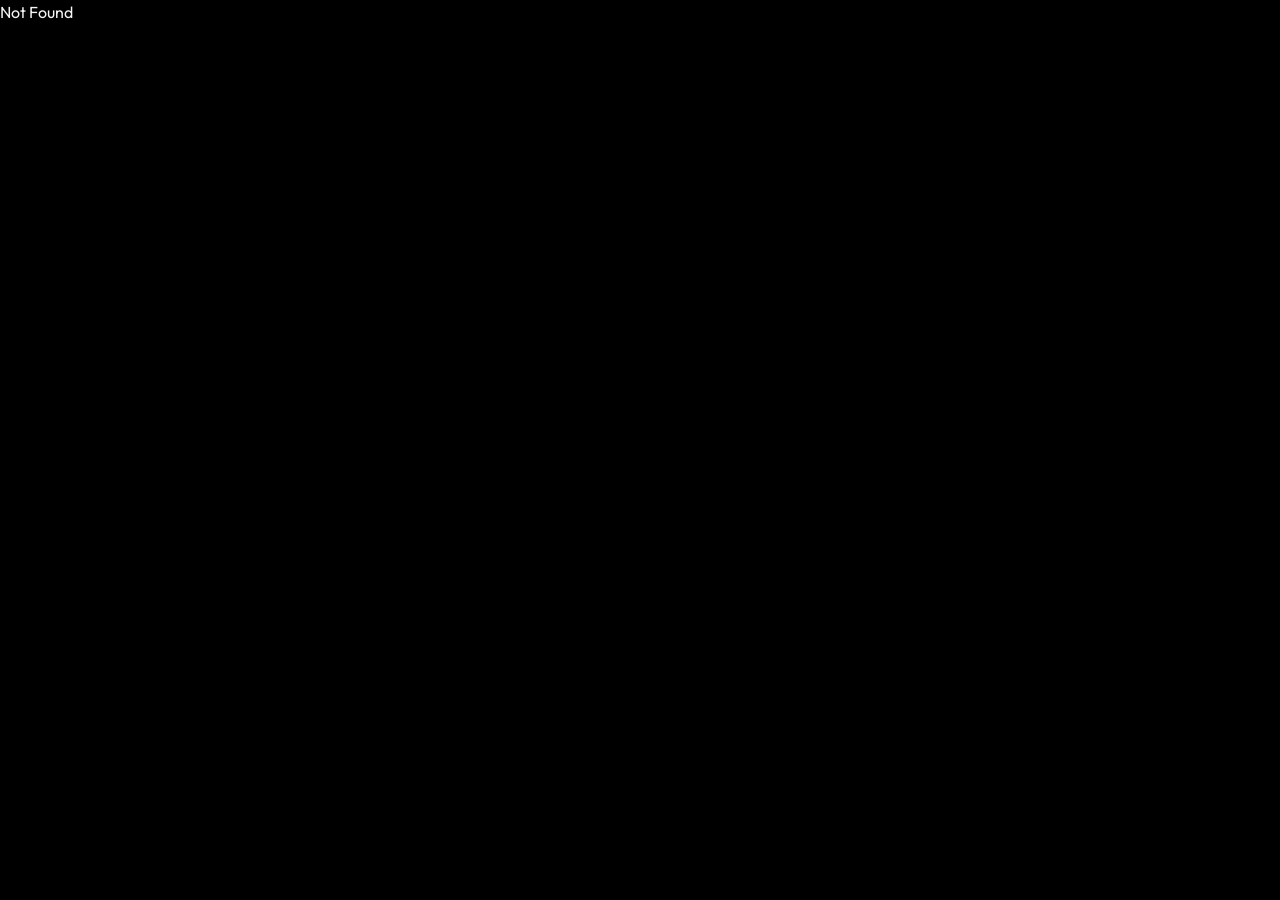
==== commit b948924b: "Publish the black-and-white portfolio. The previous site stays on the old-site branch." ====
--- a/index.html
+++ b/index.html
@@ -1 +1 @@
-<!DOCTYPE html><html lang="en"><head><meta charSet="utf-8"/><meta name="viewport" content="width=device-width, initial-scale=1"/><link rel="stylesheet" href="/assets/styles-XhhfWnwD.css" data-precedence="default"/><title>kylxdev — Developer</title><meta name="description" content="kylxdev — software developer and bot creator. Telegram bots, userbots and modern interfaces."/><meta name="theme-color" content="#09090b"/><link rel="modulepreload" href="/assets/index-SXLhEMN5.js"/><link rel="modulepreload" href="/assets/routes-DU1-wG3S.js"/><link rel="modulepreload" href="/assets/routes-o_ngS7li.js"/><link rel="icon" type="image/svg+xml" href="/favicon.svg"/></head><body><!--$--><!--$--><div class="relative min-h-svh bg-bg text-fg"><div class="fixed inset-x-0 top-0 z-60 h-0.5 origin-left scale-x-0 bg-accent" style="z-index:60"></div><div class="grain" aria-hidden="true"></div><div class="pointer-events-none fixed inset-0 -z-10"><div class="vignette absolute inset-0"></div></div><header class="nav-shell fixed inset-x-0 top-0 z-50 border-b pt-[env(safe-area-inset-top)]"><div class="mx-auto flex h-14 max-w-6xl items-center justify-between gap-2 px-4 sm:h-16 sm:gap-4 sm:px-5"><a href="#top" class="font-display text-lg font-semibold tracking-tight">kylxdev</a><nav class="hidden items-center gap-1 lg:flex" aria-label="Primary"><a href="#about" class="relative rounded-full px-3 py-2 text-sm text-muted transition-colors hover:text-fg"><span class="relative">About</span></a><a href="#skills" class="relative rounded-full px-3 py-2 text-sm text-muted transition-colors hover:text-fg"><span class="relative">Skills</span></a><a href="#projects" class="relative rounded-full px-3 py-2 text-sm text-muted transition-colors hover:text-fg"><span class="relative">Projects</span></a><a href="#telegram" class="relative rounded-full px-3 py-2 text-sm text-muted transition-colors hover:text-fg"><span class="relative">Telegram</span></a></nav><div class="flex items-center gap-2"><div class="flex rounded-full border border-line p-1" role="group" aria-label="Language"><button type="button" aria-pressed="true" class="relative z-10 h-8 min-w-10 rounded-full px-2 text-xs font-medium tracking-wide uppercase bg-fg text-bg">en</button><button type="button" aria-pressed="false" class="relative z-10 h-8 min-w-10 rounded-full px-2 text-xs font-medium tracking-wide uppercase text-muted">ru</button></div><button type="button" class="tip relative z-10 hidden size-11 items-center justify-center rounded-full border sm:inline-flex border-line text-muted" data-tip="Sound off" aria-pressed="false" aria-label="Sound off"><svg xmlns="http://www.w3.org/2000/svg" width="24" height="24" viewBox="0 0 24 24" fill="none" stroke="currentColor" stroke-width="2" stroke-linecap="round" stroke-linejoin="round" class="lucide lucide-volume-x size-4" aria-hidden="true"><path d="M11 4.702a.705.705 0 0 0-1.203-.498L6.413 7.587A1.4 1.4 0 0 1 5.416 8H3a1 1 0 0 0-1 1v6a1 1 0 0 0 1 1h2.416a1.4 1.4 0 0 1 .997.413l3.383 3.384A.705.705 0 0 0 11 19.298z"></path><line x1="22" x2="16" y1="9" y2="15"></line><line x1="16" x2="22" y1="9" y2="15"></line></svg></button><a href="https://github.com/kylxdev" target="_blank" rel="noreferrer" class="tip hidden size-11 items-center justify-center rounded-full border border-line text-muted hover:text-fg lg:inline-flex" data-tip="GitHub" aria-label="GitHub"><svg xmlns="http://www.w3.org/2000/svg" width="24" height="24" viewBox="0 0 24 24" fill="none" stroke="currentColor" stroke-width="2" stroke-linecap="round" stroke-linejoin="round" class="lucide lucide-github size-4" aria-hidden="true"><path d="M15 22v-4a4.8 4.8 0 0 0-1-3.5c3 0 6-2 6-5.5.08-1.25-.27-2.48-1-3.5.28-1.15.28-2.35 0-3.5 0 0-1 0-3 1.5-2.64-.5-5.36-.5-8 0C6 2 5 2 5 2c-.3 1.15-.3 2.35 0 3.5A5.403 5.403 0 0 0 4 9c0 3.5 3 5.5 6 5.5-.39.49-.68 1.05-.85 1.65-.17.6-.22 1.23-.15 1.85v4"></path><path d="M9 18c-4.51 2-5-2-7-2"></path></svg></a><button type="button" class="inline-flex size-11 items-center justify-center rounded-full border border-line lg:hidden" aria-expanded="false" aria-label="Menu"><svg xmlns="http://www.w3.org/2000/svg" width="24" height="24" viewBox="0 0 24 24" fill="none" stroke="currentColor" stroke-width="2" stroke-linecap="round" stroke-linejoin="round" class="lucide lucide-menu size-5" aria-hidden="true"><path d="M4 12h16"></path><path d="M4 18h16"></path><path d="M4 6h16"></path></svg></button></div></div></header><main><section id="top" class="relative flex min-h-svh flex-col px-4 pt-16 pb-6 sm:px-5 sm:pt-20 sm:pb-8"><div class="relative mx-auto flex w-full max-w-5xl flex-1 items-center"><div class="relative h-[30vh] min-h-44 w-full sm:h-[36vh] sm:min-h-56 md:h-[42vh] md:min-h-64"><svg aria-hidden="true" class="pointer-events-none absolute inset-0 z-[4] h-full w-full" viewBox="0 0 1000 420" preserveAspectRatio="xMidYMid meet"><g fill="none" stroke="#c4b5fd" stroke-width="1.6" opacity="0.9"><animateTransform attributeName="transform" type="rotate" values="-6 500 210; 6 500 210; -6 500 210" dur="9s" repeatCount="indefinite"></animateTransform><polygon points="500,78 612,140 612,268 500,332 388,268 388,140"></polygon><polygon points="500,118 575,210 500,302 425,210"></polygon><path d="M388 140 L612 268 M612 140 L388 268 M500 78 L500 332 M388 140 L612 140 M388 268 L612 268"></path></g><ellipse cx="500" cy="210" rx="400" ry="148" stroke="#c4b5fd" stroke-width="2.4" fill="none"></ellipse><circle r="9" fill="none" stroke="#fafafa" stroke-width="2"><animateMotion dur="16s" repeatCount="indefinite" path="M900,210 A400,148 0 1,1 899.8,210"></animateMotion></circle><circle r="4.5" fill="#c4b5fd"><animateMotion dur="16s" begin="-8s" repeatCount="indefinite" path="M900,210 A400,148 0 1,1 899.8,210"></animateMotion></circle></svg><h1 class="name-glow font-display pointer-events-none absolute inset-0 flex items-center justify-center text-5xl font-semibold tracking-tight text-fg transition-opacity duration-700 sm:text-7xl md:text-8xl">kylxdev</h1></div></div><div class="mx-auto flex w-full max-w-3xl flex-col items-center text-center" style="opacity:1;transform:translateY(16px)"><p class="mb-4 inline-flex items-center gap-2 rounded-full border border-line bg-fg/5 px-3 py-1 text-xs text-muted"><span class="size-1.5 rounded-full bg-accent"></span>Open to projects</p><p class="font-display max-w-xl text-lg text-fg sm:text-2xl">Software Developer &amp; Bot Creator</p><div class="mt-6 flex w-full max-w-md flex-col items-stretch gap-3 sm:relative sm:mt-10 sm:h-32 sm:items-center"><div class="sm:absolute sm:top-0 sm:left-2 sm:-rotate-6" style="perspective:800px"><a href="#projects" class="btn-3d btn-primary inline-flex h-12 w-full items-center justify-center rounded-full bg-accent px-6 text-sm font-medium text-bg sm:w-auto sm:min-w-44">View Projects</a></div><div class="sm:absolute sm:top-14 sm:right-4 sm:rotate-3" style="perspective:800px"><a href="https://t.me/wceyo" target="_blank" rel="noreferrer" class="btn-3d btn-ghost inline-flex h-12 w-full items-center justify-center rounded-full border border-line bg-fg/5 px-6 text-sm font-medium text-fg sm:w-auto sm:min-w-44">Telegram Work</a></div></div><a href="#about" class="mt-6 flex flex-col items-center gap-2 text-xs tracking-widest text-faint uppercase sm:mt-10">Scroll to explore<svg xmlns="http://www.w3.org/2000/svg" width="24" height="24" viewBox="0 0 24 24" fill="none" stroke="currentColor" stroke-width="2" stroke-linecap="round" stroke-linejoin="round" class="lucide lucide-arrow-down nudge size-4" aria-hidden="true"><path d="M12 5v14"></path><path d="m19 12-7 7-7-7"></path></svg></a></div></section><section id="about" class="scroll-mt-24 px-4 py-16 sm:px-5 sm:py-24 md:py-32"><div class="mx-auto grid max-w-6xl items-center gap-12 md:grid-cols-2 md:gap-16"><div style="opacity:1;transform:perspective(900px) translateY(24px) rotateX(6deg)"><p class="text-xs tracking-widest text-accent uppercase">About me</p><div class="mt-6 space-y-5 text-base leading-relaxed text-muted md:text-lg"><p>Hey, I&#x27;m kylxdev. I build Telegram bots, userbots and clean modern web apps that people actually enjoy using.</p><p>Been diving deep into Python, Java, Kotlin and everything web for a while now. Love turning chaotic ideas into solid, working tools — especially for gaming communities and automation stuff that saves time.</p><p>Always learning something new and shipping projects that matter to me.</p></div><dl class="mt-10 grid grid-cols-2 gap-6"><div><dt class="font-display text-3xl font-semibold text-fg sm:text-4xl">0</dt><dd class="mt-1 text-sm text-faint">Projects shipped</dd></div><div><dt class="font-display text-3xl font-semibold text-fg sm:text-4xl">0</dt><dd class="mt-1 text-sm text-faint">Bots running</dd></div><div><dt class="font-display text-3xl font-semibold text-fg sm:text-4xl">0</dt><dd class="mt-1 text-sm text-faint">Main languages</dd></div><div><dt class="font-display text-3xl font-semibold text-fg sm:text-4xl">0</dt><dd class="mt-1 text-sm text-faint">Years deep in it</dd></div></dl></div><div class="relative h-64 sm:h-80 md:h-[28rem]"><div class="glass absolute inset-8 rounded-full opacity-70 blur-2xl"></div></div></div></section><section id="skills" class="scroll-mt-24 px-4 py-16 sm:px-5 sm:py-24 md:py-32"><div class="mx-auto max-w-6xl"><div style="opacity:1;transform:translateY(20px)"><p class="text-xs tracking-widest text-accent uppercase">Capabilities</p><h2 class="font-display mt-3 text-3xl font-semibold tracking-tight sm:text-4xl md:text-5xl">Skills &amp; Tools</h2><p class="mt-4 max-w-xl text-muted">A tight set of tools I actually ship with — not a wall of logos.</p></div><div class="mt-16 flex flex-col gap-12 md:gap-14"><article class="md:ml-0 md:-rotate-1" style="opacity:1;transform:translateY(20px)"><div data-cursor="true" class="group relative max-w-xl origin-left transition-[opacity,transform] duration-300"><span aria-hidden="true" class="pointer-events-none absolute top-0 left-0 size-36 rounded-full bg-accent/20 opacity-0 blur-3xl transition-opacity duration-200"></span><div class="relative flex items-start gap-4"><svg xmlns="http://www.w3.org/2000/svg" width="24" height="24" viewBox="0 0 24 24" fill="none" stroke="currentColor" stroke-width="2" stroke-linecap="round" stroke-linejoin="round" class="lucide lucide-terminal mt-2 size-5 shrink-0 text-accent transition-transform duration-300 group-hover:-translate-y-1 group-hover:rotate-[-12deg]" aria-hidden="true"><polyline points="4 17 10 11 4 5"></polyline><line x1="12" x2="20" y1="19" y2="19"></line></svg><div><h3 class="font-display text-3xl font-semibold tracking-tight transition-colors duration-200 group-hover:text-accent sm:text-4xl md:text-5xl">Python</h3><span class="skill-slash mt-3 block h-px w-24 bg-accent"></span><p class="mt-3 max-w-md text-sm leading-relaxed text-muted transition-colors duration-200 group-hover:text-fg md:text-base">My main weapon. Bots, backends, automation — I use it everywhere.</p></div></div></div></article><article class="md:ml-[22%] md:rotate-1" style="opacity:1;transform:translateY(20px)"><div data-cursor="true" class="group relative max-w-xl origin-left transition-[opacity,transform] duration-300"><span aria-hidden="true" class="pointer-events-none absolute top-0 left-0 size-36 rounded-full bg-accent/20 opacity-0 blur-3xl transition-opacity duration-200"></span><div class="relative flex items-start gap-4"><svg xmlns="http://www.w3.org/2000/svg" width="24" height="24" viewBox="0 0 24 24" fill="none" stroke="currentColor" stroke-width="2" stroke-linecap="round" stroke-linejoin="round" class="lucide lucide-boxes mt-2 size-5 shrink-0 text-accent transition-transform duration-300 group-hover:-translate-y-1 group-hover:rotate-[-12deg]" aria-hidden="true"><path d="M2.97 12.92A2 2 0 0 0 2 14.63v3.24a2 2 0 0 0 .97 1.71l3 1.8a2 2 0 0 0 2.06 0L12 19v-5.5l-5-3-4.03 2.42Z"></path><path d="m7 16.5-4.74-2.85"></path><path d="m7 16.5 5-3"></path><path d="M7 16.5v5.17"></path><path d="M12 13.5V19l3.97 2.38a2 2 0 0 0 2.06 0l3-1.8a2 2 0 0 0 .97-1.71v-3.24a2 2 0 0 0-.97-1.71L17 10.5l-5 3Z"></path><path d="m17 16.5-5-3"></path><path d="m17 16.5 4.74-2.85"></path><path d="M17 16.5v5.17"></path><path d="M7.97 4.42A2 2 0 0 0 7 6.13v4.37l5 3 5-3V6.13a2 2 0 0 0-.97-1.71l-3-1.8a2 2 0 0 0-2.06 0l-3 1.8Z"></path><path d="M12 8 7.26 5.15"></path><path d="m12 8 4.74-2.85"></path><path d="M12 13.5V8"></path></svg><div><h3 class="font-display text-3xl font-semibold tracking-tight transition-colors duration-200 group-hover:text-accent sm:text-4xl md:text-5xl">Java</h3><span class="skill-slash mt-3 block h-px w-24 bg-accent"></span><p class="mt-3 max-w-md text-sm leading-relaxed text-muted transition-colors duration-200 group-hover:text-fg md:text-base">Reliable backend work and bigger systems.</p></div></div></div></article><article class="md:ml-[4%] md:-rotate-[0.4deg]" style="opacity:1;transform:translateY(20px)"><div data-cursor="true" class="group relative max-w-xl origin-left transition-[opacity,transform] duration-300"><span aria-hidden="true" class="pointer-events-none absolute top-0 left-0 size-36 rounded-full bg-accent/20 opacity-0 blur-3xl transition-opacity duration-200"></span><div class="relative flex items-start gap-4"><svg xmlns="http://www.w3.org/2000/svg" width="24" height="24" viewBox="0 0 24 24" fill="none" stroke="currentColor" stroke-width="2" stroke-linecap="round" stroke-linejoin="round" class="lucide lucide-braces mt-2 size-5 shrink-0 text-accent transition-transform duration-300 group-hover:-translate-y-1 group-hover:rotate-[-12deg]" aria-hidden="true"><path d="M8 3H7a2 2 0 0 0-2 2v5a2 2 0 0 1-2 2 2 2 0 0 1 2 2v5c0 1.1.9 2 2 2h1"></path><path d="M16 21h1a2 2 0 0 0 2-2v-5c0-1.1.9-2 2-2a2 2 0 0 1-2-2V5a2 2 0 0 0-2-2h-1"></path></svg><div><h3 class="font-display text-3xl font-semibold tracking-tight transition-colors duration-200 group-hover:text-accent sm:text-4xl md:text-5xl">Kotlin</h3><span class="skill-slash mt-3 block h-px w-24 bg-accent"></span><p class="mt-3 max-w-md text-sm leading-relaxed text-muted transition-colors duration-200 group-hover:text-fg md:text-base">Clean modern development, especially when things need to feel right.</p></div></div></div></article><article class="md:ml-[30%] md:rotate-[0.6deg]" style="opacity:1;transform:translateY(20px)"><div data-cursor="true" class="group relative max-w-xl origin-left transition-[opacity,transform] duration-300"><span aria-hidden="true" class="pointer-events-none absolute top-0 left-0 size-36 rounded-full bg-accent/20 opacity-0 blur-3xl transition-opacity duration-200"></span><div class="relative flex items-start gap-4"><svg xmlns="http://www.w3.org/2000/svg" width="24" height="24" viewBox="0 0 24 24" fill="none" stroke="currentColor" stroke-width="2" stroke-linecap="round" stroke-linejoin="round" class="lucide lucide-sparkles mt-2 size-5 shrink-0 text-accent transition-transform duration-300 group-hover:-translate-y-1 group-hover:rotate-[-12deg]" aria-hidden="true"><path d="M9.937 15.5A2 2 0 0 0 8.5 14.063l-6.135-1.582a.5.5 0 0 1 0-.962L8.5 9.936A2 2 0 0 0 9.937 8.5l1.582-6.135a.5.5 0 0 1 .963 0L14.063 8.5A2 2 0 0 0 15.5 9.937l6.135 1.581a.5.5 0 0 1 0 .964L15.5 14.063a2 2 0 0 0-1.437 1.437l-1.582 6.135a.5.5 0 0 1-.963 0z"></path><path d="M20 3v4"></path><path d="M22 5h-4"></path><path d="M4 17v2"></path><path d="M5 18H3"></path></svg><div><h3 class="font-display text-3xl font-semibold tracking-tight transition-colors duration-200 group-hover:text-accent sm:text-4xl md:text-5xl">JavaScript</h3><span class="skill-slash mt-3 block h-px w-24 bg-accent"></span><p class="mt-3 max-w-md text-sm leading-relaxed text-muted transition-colors duration-200 group-hover:text-fg md:text-base">Making interfaces alive and responsive.</p></div></div></div></article><article class="md:ml-[8%]" style="opacity:1;transform:translateY(20px)"><div data-cursor="true" class="group relative max-w-xl origin-left transition-[opacity,transform] duration-300"><span aria-hidden="true" class="pointer-events-none absolute top-0 left-0 size-36 rounded-full bg-accent/20 opacity-0 blur-3xl transition-opacity duration-200"></span><div class="relative flex items-start gap-4"><svg xmlns="http://www.w3.org/2000/svg" width="24" height="24" viewBox="0 0 24 24" fill="none" stroke="currentColor" stroke-width="2" stroke-linecap="round" stroke-linejoin="round" class="lucide lucide-layout-template mt-2 size-5 shrink-0 text-accent transition-transform duration-300 group-hover:-translate-y-1 group-hover:rotate-[-12deg]" aria-hidden="true"><rect width="18" height="7" x="3" y="3" rx="1"></rect><rect width="9" height="7" x="3" y="14" rx="1"></rect><rect width="5" height="7" x="16" y="14" rx="1"></rect></svg><div><h3 class="font-display text-3xl font-semibold tracking-tight transition-colors duration-200 group-hover:text-accent sm:text-4xl md:text-5xl">Web Stack</h3><span class="skill-slash mt-3 block h-px w-24 bg-accent"></span><p class="mt-3 max-w-md text-sm leading-relaxed text-muted transition-colors duration-200 group-hover:text-fg md:text-base">Tailwind, clean HTML/CSS and that nice glass look.</p></div></div></div></article></div><div class="mt-16 flex flex-wrap items-center gap-x-5 gap-y-3"><span class="text-xs tracking-widest text-accent uppercase">Tools</span><button type="button" data-cursor="true" class="font-display text-lg tracking-tight transition-all duration-200 text-faint hover:text-fg">FastAPI</button><button type="button" data-cursor="true" class="font-display text-lg tracking-tight transition-all duration-200 text-faint hover:text-fg">SQLite</button><button type="button" data-cursor="true" class="font-display text-lg tracking-tight transition-all duration-200 text-faint hover:text-fg">Git</button><button type="button" data-cursor="true" class="font-display text-lg tracking-tight transition-all duration-200 text-faint hover:text-fg">Gemini</button></div></div></section><section id="projects" class="scroll-mt-24 overflow-x-clip px-4 py-16 sm:px-5 sm:py-24 md:py-32"><div class="mx-auto max-w-6xl"><div style="opacity:1;transform:translateY(20px)"><p class="text-xs tracking-widest text-accent uppercase">Selected work</p><h2 class="font-display mt-3 text-3xl font-semibold tracking-tight sm:text-4xl md:text-5xl">Featured Projects</h2><p class="mt-4 max-w-xl text-muted">Things I keep running, refining and actually using with people.</p></div><div class="mt-14 flex flex-col gap-6 md:gap-8"><div class="w-full md:ml-0 md:w-[56%] md:rotate-[-1.2deg]" style="opacity:1;transform:translateY(24px) scale(0.98)"><button type="button" class="proj-hit group relative block w-full py-2 text-left"><span class="proj-num" aria-hidden="true">01</span><span class="proj-cut" data-art="a" aria-hidden="true"></span><span class="relative z-10 mt-10 block max-w-md sm:mt-14 md:mt-16 md:pl-6"><span class="flex items-center gap-3"><span class="font-display text-2xl font-semibold sm:text-3xl">CiferElite</span><svg xmlns="http://www.w3.org/2000/svg" width="24" height="24" viewBox="0 0 24 24" fill="none" stroke="currentColor" stroke-width="2" stroke-linecap="round" stroke-linejoin="round" class="lucide lucide-arrow-up-right size-5 shrink-0 text-accent transition-transform duration-200 group-hover:translate-x-1 group-hover:-translate-y-1" aria-hidden="true"><path d="M7 7h10v10"></path><path d="M7 17 17 7"></path></svg></span><span class="mt-3 block text-sm leading-relaxed text-muted">My main userbot. Modular, powerful, with custom channels and tools for gaming communities.</span><span class="mt-4 block text-xs tracking-widest text-faint uppercase">Python  ·  TeleBot</span></span></button></div><div class="ml-auto w-full md:-mt-8 md:w-[52%] md:rotate-[1.4deg]" style="opacity:1;transform:translateY(24px) scale(0.98)"><button type="button" class="proj-hit group relative block w-full py-2 text-left"><span class="proj-num" aria-hidden="true">02</span><span class="proj-cut" data-art="b" aria-hidden="true"></span><span class="relative z-10 mt-10 block max-w-md sm:mt-14 md:mt-16 md:pl-6"><span class="flex items-center gap-3"><span class="font-display text-2xl font-semibold sm:text-3xl">Sherlock OSINT</span><svg xmlns="http://www.w3.org/2000/svg" width="24" height="24" viewBox="0 0 24 24" fill="none" stroke="currentColor" stroke-width="2" stroke-linecap="round" stroke-linejoin="round" class="lucide lucide-arrow-up-right size-5 shrink-0 text-accent transition-transform duration-200 group-hover:translate-x-1 group-hover:-translate-y-1" aria-hidden="true"><path d="M7 7h10v10"></path><path d="M7 17 17 7"></path></svg></span><span class="mt-3 block text-sm leading-relaxed text-muted">Fast username search bot with database and clean admin interface. Simple but powerful.</span><span class="mt-4 block text-xs tracking-widest text-faint uppercase">Python  ·  OSINT</span></span></button></div><div class="w-full md:mt-2 md:ml-[10%] md:w-[58%] md:rotate-[-0.6deg]" style="opacity:1;transform:translateY(24px) scale(0.98)"><button type="button" class="proj-hit group relative block w-full py-2 text-left"><span class="proj-num" aria-hidden="true">03</span><span class="proj-cut" data-art="c" aria-hidden="true"></span><span class="relative z-10 mt-10 block max-w-md sm:mt-14 md:mt-16 md:pl-6"><span class="flex items-center gap-3"><span class="font-display text-2xl font-semibold sm:text-3xl">Web &amp; AI Stuff</span><svg xmlns="http://www.w3.org/2000/svg" width="24" height="24" viewBox="0 0 24 24" fill="none" stroke="currentColor" stroke-width="2" stroke-linecap="round" stroke-linejoin="round" class="lucide lucide-arrow-up-right size-5 shrink-0 text-accent transition-transform duration-200 group-hover:translate-x-1 group-hover:-translate-y-1" aria-hidden="true"><path d="M7 7h10v10"></path><path d="M7 17 17 7"></path></svg></span><span class="mt-3 block text-sm leading-relaxed text-muted">Beautiful websites, chat interfaces and AI integrations. I really enjoy making things look good and work smoothly.</span><span class="mt-4 block text-xs tracking-widest text-faint uppercase">Tailwind  ·  FastAPI</span></span></button></div></div></div></section><section id="telegram" class="scroll-mt-24 px-4 py-16 sm:px-5 sm:py-24 md:py-32"><div class="mx-auto grid max-w-6xl items-center gap-14 md:grid-cols-2"><div style="opacity:1;transform:perspective(900px) translateY(24px) rotateX(4deg)"><p class="inline-flex items-center gap-2 rounded-full border border-line bg-fg/5 px-4 py-2 text-sm"><svg xmlns="http://www.w3.org/2000/svg" width="24" height="24" viewBox="0 0 24 24" fill="none" stroke="currentColor" stroke-width="2" stroke-linecap="round" stroke-linejoin="round" class="lucide lucide-send size-4 text-accent" aria-hidden="true"><path d="M14.536 21.686a.5.5 0 0 0 .937-.024l6.5-19a.496.496 0 0 0-.635-.635l-19 6.5a.5.5 0 0 0-.024.937l7.93 3.18a2 2 0 0 1 1.112 1.11z"></path><path d="m21.854 2.147-10.94 10.939"></path></svg>What I love most</p><h2 class="font-display mt-6 text-3xl leading-tight font-semibold tracking-tight sm:text-4xl md:text-5xl">Telegram is where I feel at home.</h2><div class="mt-6 space-y-4 text-muted"><p>Most of my energy goes into making Telegram bots that are actually useful and fun for communities.</p><p>From private gaming servers to smart automation — I enjoy building things that people come back to every day.</p></div></div><div class="flex flex-col items-center text-center" style="opacity:1;transform:translateY(24px) scale(0.98)"><a href="https://t.me/wceyo" target="_blank" rel="noreferrer" data-cursor="true" class="floaty group relative flex size-52 items-center justify-center" aria-label="Message on Telegram"><span class="absolute inset-6 rounded-full bg-accent/25 blur-2xl transition-opacity group-hover:opacity-90"></span><span class="orbit absolute inset-3 rounded-full border border-accent/40"></span><span class="absolute inset-8 rounded-full border border-fg/15"></span><span class="orb relative flex size-36 items-center justify-center rounded-full border border-fg/10"><svg xmlns="http://www.w3.org/2000/svg" width="24" height="24" viewBox="0 0 24 24" fill="none" stroke="currentColor" stroke-width="2" stroke-linecap="round" stroke-linejoin="round" class="lucide lucide-send size-10 text-accent" aria-hidden="true"><path d="M14.536 21.686a.5.5 0 0 0 .937-.024l6.5-19a.496.496 0 0 0-.635-.635l-19 6.5a.5.5 0 0 0-.024.937l7.93 3.18a2 2 0 0 1 1.112 1.11z"></path><path d="m21.854 2.147-10.94 10.939"></path></svg></span></a><h3 class="font-display mt-8 max-w-sm text-2xl font-semibold">Let&#x27;s build something cool together.</h3><p class="mt-3 max-w-sm text-sm leading-relaxed text-muted">Always open to new projects, collabs, or just chatting about bots and code.</p><div class="mt-8 flex w-full max-w-sm flex-col items-stretch gap-3 sm:relative sm:mt-10 sm:block sm:h-32"><div class="sm:absolute sm:top-0 sm:left-1 sm:-rotate-6" style="perspective:800px"><a href="https://t.me/wceyo" target="_blank" rel="noreferrer" class="btn-3d btn-primary tip inline-flex h-12 w-full items-center justify-center rounded-full bg-accent px-6 text-sm font-medium text-bg sm:w-auto" data-tip="Telegram">Message on Telegram</a></div><div class="sm:absolute sm:top-16 sm:right-0 sm:rotate-6" style="perspective:800px"><a href="https://github.com/kylxdev" target="_blank" rel="noreferrer" class="btn-3d btn-ghost tip inline-flex h-12 w-full items-center justify-center gap-2 rounded-full border border-line bg-fg/5 px-5 text-sm font-medium sm:w-auto" data-tip="GitHub"><svg xmlns="http://www.w3.org/2000/svg" width="24" height="24" viewBox="0 0 24 24" fill="none" stroke="currentColor" stroke-width="2" stroke-linecap="round" stroke-linejoin="round" class="lucide lucide-github size-4" aria-hidden="true"><path d="M15 22v-4a4.8 4.8 0 0 0-1-3.5c3 0 6-2 6-5.5.08-1.25-.27-2.48-1-3.5.28-1.15.28-2.35 0-3.5 0 0-1 0-3 1.5-2.64-.5-5.36-.5-8 0C6 2 5 2 5 2c-.3 1.15-.3 2.35 0 3.5A5.403 5.403 0 0 0 4 9c0 3.5 3 5.5 6 5.5-.39.49-.68 1.05-.85 1.65-.17.6-.22 1.23-.15 1.85v4"></path><path d="M9 18c-4.51 2-5-2-7-2"></path></svg>GitHub</a></div></div></div></div></section></main><footer class="border-t border-line px-5 py-8"><div class="mx-auto flex max-w-6xl flex-col items-start justify-between gap-4 text-sm text-faint sm:flex-row sm:items-center"><p>© 2026 kylxdev</p><div class="flex gap-5"><a class="hover:text-fg" href="https://github.com/kylxdev" target="_blank" rel="noreferrer">GitHub</a><a class="hover:text-fg" href="https://t.me/wceyo" target="_blank" rel="noreferrer">Telegram</a></div></div></footer></div><!--/$--><!--/$--><script data-tsr-stream-part="">(self.$R=self.$R||{})["tsr"]=[];self.$_TSR={h(){this.hydrated=!0,this.c()},e(){this.streamEnded=!0,this.c()},c(){this.hydrated&&this.streamEnded&&(delete self.$_TSR,delete self.$R.tsr)},p(e){this.initialized?e():this.buffer.push(e)},buffer:[]};$_TSR.router=($R=>$R[0]={manifest:$R[1]={routes:$R[2]={__root__:$R[3]={preloads:$R[4]=["/assets/index-SXLhEMN5.js"],scripts:$R[5]=[$R[6]={attrs:$R[7]={type:"module",async:!0,src:"/assets/index-SXLhEMN5.js"}}]},"/":$R[8]={preloads:$R[9]=["/assets/routes-DU1-wG3S.js","/assets/routes-o_ngS7li.js"]}}},matches:$R[10]=[$R[11]={i:"__root__ ",u:1792562949019,s:"success",ssr:!0},$R[12]={i:"  ",u:1792562949019,s:"success",ssr:!0}]})($R["tsr"]);$_TSR.e();{let s=document.currentScript,p;while((p=s.previousElementSibling)&&p.hasAttribute('data-tsr-stream-part'))p.remove();s.remove()}</script><script type="module" async="" src="/assets/index-SXLhEMN5.js"></script><script>document.currentScript.remove();/*$tsr-stream-boundary*/</script></body></html>+<!DOCTYPE html><html lang="en"><head><meta name="twitter:card" content="summary_large_image"><meta property="og:title" content="kylxdev"><meta property="og:description" content="Software developer and bot creator. Telegram bots, userbots, and modern interfaces."><meta charSet="utf-8"/><meta name="viewport" content="width=device-width, initial-scale=1"/><link rel="stylesheet" href="/assets/styles-BnHFjf6R.css" data-precedence="default"/><link rel="stylesheet" href="https://fonts.googleapis.com/css2?family=IBM+Plex+Mono:wght@400;500&amp;family=Outfit:wght@400;500;600;700&amp;display=swap" data-precedence="default"/><title>kylxdev — Developer</title><meta name="description" content="kylxdev — software developer and bot creator. Telegram bots, userbots and modern interfaces."/><meta name="theme-color" content="#000000"/><link rel="modulepreload" href="/assets/index-CxkTGa-V.js"/><link rel="modulepreload" href="/assets/routes-G7FxscSi.js"/><link rel="icon" type="image/svg+xml" href="/favicon.svg"/><link rel="preconnect" href="https://fonts.googleapis.com"/><link rel="preconnect" href="https://fonts.gstatic.com" crossorigin="anonymous"/><meta name="apple-mobile-web-app-title" content="kylxdev"><meta name="apple-mobile-web-app-status-bar-style" content="black"></head><body><!--$--><div class="relative min-h-svh bg-bg text-fg"><div class="page-grid pointer-events-none fixed inset-0 -z-10" aria-hidden="true"></div><header class="fixed inset-x-0 top-0 z-40 border-b border-line bg-bg/80 backdrop-blur-md"><div class="mx-auto flex h-16 max-w-6xl items-center justify-between gap-3 px-4 sm:px-6"><a href="#top" class="font-mono text-sm tracking-tight text-fg">kylxdev</a><nav class="hidden items-center gap-1 lg:flex" aria-label="Primary"><a href="#about" class="rounded-full px-3 py-2 text-sm text-muted transition-colors duration-200 hover:text-fg"><span class="lang-roll" data-phase="idle"><span class="sr-only">About</span><span aria-hidden="true">About</span></span></a><a href="#skills" class="rounded-full px-3 py-2 text-sm text-muted transition-colors duration-200 hover:text-fg"><span class="lang-roll" data-phase="idle"><span class="sr-only">Skills</span><span aria-hidden="true">Skills</span></span></a><a href="#projects" class="rounded-full px-3 py-2 text-sm text-muted transition-colors duration-200 hover:text-fg"><span class="lang-roll" data-phase="idle"><span class="sr-only">Projects</span><span aria-hidden="true">Projects</span></span></a><a href="#telegram" class="rounded-full px-3 py-2 text-sm text-muted transition-colors duration-200 hover:text-fg"><span class="lang-roll" data-phase="idle"><span class="sr-only">Telegram</span><span aria-hidden="true">Telegram</span></span></a></nav><div class="flex items-center gap-2"><div class="lang-switch" role="group" aria-label="Language"><span class="lang-thumb" data-lang="en"></span><button type="button" class="relative z-10 h-8 min-w-11 rounded-full text-xs font-medium uppercase text-bg" aria-pressed="true">en</button><button type="button" class="relative z-10 h-8 min-w-11 rounded-full text-xs font-medium uppercase text-muted" aria-pressed="false">ru</button></div><button type="button" class="icon-btn hidden size-11 items-center justify-center rounded-full border border-line text-muted sm:inline-flex" aria-pressed="false" aria-label="Sound off"><svg xmlns="http://www.w3.org/2000/svg" width="24" height="24" viewBox="0 0 24 24" fill="none" stroke="currentColor" stroke-width="2" stroke-linecap="round" stroke-linejoin="round" class="lucide lucide-volume-x size-4" aria-hidden="true"><path d="M11 4.702a.705.705 0 0 0-1.203-.498L6.413 7.587A1.4 1.4 0 0 1 5.416 8H3a1 1 0 0 0-1 1v6a1 1 0 0 0 1 1h2.416a1.4 1.4 0 0 1 .997.413l3.383 3.384A.705.705 0 0 0 11 19.298z"></path><line x1="22" x2="16" y1="9" y2="15"></line><line x1="16" x2="22" y1="9" y2="15"></line></svg></button><button type="button" class="icon-btn inline-flex size-11 items-center justify-center rounded-full border border-line text-muted" aria-pressed="false" aria-label="Open terminal"><svg xmlns="http://www.w3.org/2000/svg" width="24" height="24" viewBox="0 0 24 24" fill="none" stroke="currentColor" stroke-width="2" stroke-linecap="round" stroke-linejoin="round" class="lucide lucide-square-terminal size-4" aria-hidden="true"><path d="m7 11 2-2-2-2"></path><path d="M11 13h4"></path><rect width="18" height="18" x="3" y="3" rx="2" ry="2"></rect></svg></button><a href="https://github.com/kylxdev" target="_blank" rel="noreferrer" class="icon-btn hidden size-11 items-center justify-center rounded-full border border-line text-muted lg:inline-flex" aria-label="GitHub"><svg xmlns="http://www.w3.org/2000/svg" width="24" height="24" viewBox="0 0 24 24" fill="none" stroke="currentColor" stroke-width="2" stroke-linecap="round" stroke-linejoin="round" class="lucide lucide-github size-4" aria-hidden="true"><path d="M15 22v-4a4.8 4.8 0 0 0-1-3.5c3 0 6-2 6-5.5.08-1.25-.27-2.48-1-3.5.28-1.15.28-2.35 0-3.5 0 0-1 0-3 1.5-2.64-.5-5.36-.5-8 0C6 2 5 2 5 2c-.3 1.15-.3 2.35 0 3.5A5.403 5.403 0 0 0 4 9c0 3.5 3 5.5 6 5.5-.39.49-.68 1.05-.85 1.65-.17.6-.22 1.23-.15 1.85v4"></path><path d="M9 18c-4.51 2-5-2-7-2"></path></svg></a><button type="button" class="icon-btn inline-flex size-11 items-center justify-center rounded-full border border-line lg:hidden" aria-expanded="false" aria-label="Menu"><svg xmlns="http://www.w3.org/2000/svg" width="24" height="24" viewBox="0 0 24 24" fill="none" stroke="currentColor" stroke-width="2" stroke-linecap="round" stroke-linejoin="round" class="lucide lucide-menu size-5" aria-hidden="true"><path d="M4 12h16"></path><path d="M4 18h16"></path><path d="M4 6h16"></path></svg></button></div></div></header><main id="top"><section class="mx-auto flex min-h-svh max-w-6xl flex-col justify-center px-4 pt-24 pb-12 sm:px-6"><p class="mb-6 inline-flex w-fit items-center gap-2 rounded-full border border-line bg-surface px-3 py-1 text-xs text-muted"><span class="size-1.5 rounded-full bg-accent"></span><span class="lang-roll" data-phase="idle"><span class="sr-only">Open to projects</span><span aria-hidden="true">Open to projects</span></span></p><div class="wordmark-stage "><p class="wordmark-ghost text-5xl sm:text-7xl md:text-8xl" aria-hidden="true">kylxdev</p><h1 class="wordmark text-5xl text-fg sm:text-7xl md:text-8xl" aria-label="kylxdev"><span class="mark-bracket pr-2" aria-hidden="true">⌜</span><span class="glyph" aria-hidden="true">k</span><span class="glyph" aria-hidden="true">y</span><span class="glyph" aria-hidden="true">l</span><span class="glyph" aria-hidden="true">x</span><span class="glyph" aria-hidden="true">d</span><span class="glyph" aria-hidden="true">e</span><span class="glyph" aria-hidden="true">v</span><span class="mark-bracket pl-2" aria-hidden="true">⌟</span></h1><span class="wordmark-rule" aria-hidden="true"></span></div><p class="mt-6 max-w-xl text-lg text-fg sm:text-2xl"><span class="lang-roll" data-phase="idle"><span class="sr-only">Software Developer &amp; Bot Creator</span><span aria-hidden="true">Software Developer &amp; Bot Creator</span></span></p><div class="mt-8 flex flex-col gap-3 sm:flex-row"><a href="#projects" class="btn inline-flex h-12 items-center justify-center rounded-full bg-accent px-6 text-sm font-medium text-bg"><span class="lang-roll" data-phase="idle"><span class="sr-only">View Projects</span><span aria-hidden="true">View Projects</span></span></a><a href="https://t.me/wceyo" target="_blank" rel="noreferrer" class="btn inline-flex h-12 items-center justify-center gap-2 rounded-full border border-line bg-surface px-6 text-sm font-medium text-fg"><span class="lang-roll" data-phase="idle"><span class="sr-only">Telegram Work</span><span aria-hidden="true">Telegram Work</span></span><svg xmlns="http://www.w3.org/2000/svg" width="24" height="24" viewBox="0 0 24 24" fill="none" stroke="currentColor" stroke-width="2" stroke-linecap="round" stroke-linejoin="round" class="lucide lucide-arrow-up-right size-4" aria-hidden="true"><path d="M7 7h10v10"></path><path d="M7 17 17 7"></path></svg></a></div><a href="#about" class="mt-12 inline-flex items-center gap-2 text-xs tracking-widest text-faint uppercase"><span class="lang-roll" data-phase="idle"><span class="sr-only">Scroll to explore</span><span aria-hidden="true">Scroll to explore</span></span><svg xmlns="http://www.w3.org/2000/svg" width="24" height="24" viewBox="0 0 24 24" fill="none" stroke="currentColor" stroke-width="2" stroke-linecap="round" stroke-linejoin="round" class="lucide lucide-arrow-down size-4" aria-hidden="true"><path d="M12 5v14"></path><path d="m19 12-7 7-7-7"></path></svg></a></section><section id="about" class="scroll-mt-24 px-4 py-16 sm:px-6 sm:py-24"><div class="mx-auto grid max-w-6xl gap-12 lg:grid-cols-2 lg:gap-16"><div><p class="font-mono text-xs tracking-widest text-accent uppercase"><span class="lang-roll" data-phase="idle"><span class="sr-only">About me</span><span aria-hidden="true">About me</span></span></p><div class="mt-6 space-y-5 text-base leading-relaxed text-muted sm:text-lg"><p><span class="lang-roll" data-phase="idle"><span class="sr-only">Hey, I&#x27;m kylxdev. I build Telegram bots, userbots and clean modern web apps that people actually enjoy using.</span><span aria-hidden="true">Hey, I&#x27;m kylxdev. I build Telegram bots, userbots and clean modern web apps that people actually enjoy using.</span></span></p><p><span class="lang-roll" data-phase="idle"><span class="sr-only">Been diving deep into Python, Java, Kotlin and everything web for a while now. Love turning chaotic ideas into solid, working tools — especially for gaming communities and automation stuff that saves time.</span><span aria-hidden="true">Been diving deep into Python, Java, Kotlin and everything web for a while now. Love turning chaotic ideas into solid, working tools — especially for gaming communities and automation stuff that saves time.</span></span></p><p><span class="lang-roll" data-phase="idle"><span class="sr-only">Always learning something new and shipping projects that matter to me.</span><span aria-hidden="true">Always learning something new and shipping projects that matter to me.</span></span></p></div></div><dl class="grid grid-cols-2 gap-4"><div class="rounded-card border border-line bg-surface p-5"><dt class="stat-num text-4xl text-fg">14</dt><dd class="mt-2 text-sm text-faint"><span class="lang-roll" data-phase="idle"><span class="sr-only">Projects shipped</span><span aria-hidden="true">Projects shipped</span></span></dd></div><div class="rounded-card border border-line bg-surface p-5"><dt class="stat-num text-4xl text-fg">5</dt><dd class="mt-2 text-sm text-faint"><span class="lang-roll" data-phase="idle"><span class="sr-only">Bots running</span><span aria-hidden="true">Bots running</span></span></dd></div><div class="rounded-card border border-line bg-surface p-5"><dt class="stat-num text-4xl text-fg">7</dt><dd class="mt-2 text-sm text-faint"><span class="lang-roll" data-phase="idle"><span class="sr-only">Main languages</span><span aria-hidden="true">Main languages</span></span></dd></div><div class="rounded-card border border-line bg-surface p-5"><dt class="stat-num text-4xl text-fg">3</dt><dd class="mt-2 text-sm text-faint"><span class="lang-roll" data-phase="idle"><span class="sr-only">Years deep in it</span><span aria-hidden="true">Years deep in it</span></span></dd></div></dl></div></section><section id="skills" class="scroll-mt-24 px-4 py-16 sm:px-6 sm:py-24"><div class="mx-auto max-w-6xl"><p class="font-mono text-xs tracking-widest text-accent uppercase"><span class="lang-roll" data-phase="idle"><span class="sr-only">Capabilities</span><span aria-hidden="true">Capabilities</span></span></p><h2 class="mt-3 text-3xl font-semibold tracking-tight sm:text-5xl"><span class="lang-roll" data-phase="idle"><span class="sr-only">Skills &amp; Tools</span><span aria-hidden="true">Skills &amp; Tools</span></span></h2><p class="mt-4 max-w-xl text-muted"><span class="lang-roll" data-phase="idle"><span class="sr-only">A tight set of tools I actually ship with — not a wall of logos.</span><span aria-hidden="true">A tight set of tools I actually ship with — not a wall of logos.</span></span></p><div class="mt-10 flex flex-col gap-3"><article class="skill-row rounded-card border border-line bg-bg-2 px-5 py-5 sm:px-6"><h3 class="text-2xl font-semibold tracking-tight sm:text-3xl">Python</h3><p class="mt-2 max-w-2xl text-sm text-muted sm:text-base"><span class="lang-roll" data-phase="idle"><span class="sr-only">My main weapon. Bots, backends, automation — I use it everywhere.</span><span aria-hidden="true">My main weapon. Bots, backends, automation — I use it everywhere.</span></span></p></article><article class="skill-row rounded-card border border-line bg-bg-2 px-5 py-5 sm:px-6"><h3 class="text-2xl font-semibold tracking-tight sm:text-3xl">Java</h3><p class="mt-2 max-w-2xl text-sm text-muted sm:text-base"><span class="lang-roll" data-phase="idle"><span class="sr-only">Reliable backend work and bigger systems.</span><span aria-hidden="true">Reliable backend work and bigger systems.</span></span></p></article><article class="skill-row rounded-card border border-line bg-bg-2 px-5 py-5 sm:px-6"><h3 class="text-2xl font-semibold tracking-tight sm:text-3xl">Kotlin</h3><p class="mt-2 max-w-2xl text-sm text-muted sm:text-base"><span class="lang-roll" data-phase="idle"><span class="sr-only">Clean modern development, especially when things need to feel right.</span><span aria-hidden="true">Clean modern development, especially when things need to feel right.</span></span></p></article><article class="skill-row rounded-card border border-line bg-bg-2 px-5 py-5 sm:px-6"><h3 class="text-2xl font-semibold tracking-tight sm:text-3xl">JavaScript</h3><p class="mt-2 max-w-2xl text-sm text-muted sm:text-base"><span class="lang-roll" data-phase="idle"><span class="sr-only">Making interfaces alive and responsive.</span><span aria-hidden="true">Making interfaces alive and responsive.</span></span></p></article><article class="skill-row rounded-card border border-line bg-bg-2 px-5 py-5 sm:px-6"><h3 class="text-2xl font-semibold tracking-tight sm:text-3xl">Web Stack</h3><p class="mt-2 max-w-2xl text-sm text-muted sm:text-base"><span class="lang-roll" data-phase="idle"><span class="sr-only">Tailwind, clean HTML/CSS and that nice glass look.</span><span aria-hidden="true">Tailwind, clean HTML/CSS and that nice glass look.</span></span></p></article></div><div class="mt-8"><p class="font-mono text-xs tracking-widest text-accent uppercase"><span class="lang-roll" data-phase="idle"><span class="sr-only">Tools</span><span aria-hidden="true">Tools</span></span></p><div class="mt-4 flex flex-wrap gap-2"><button type="button" class="tool h-11 rounded-full border border-line px-4 text-sm text-muted" data-on="true" aria-pressed="true">FastAPI</button><button type="button" class="tool h-11 rounded-full border border-line px-4 text-sm text-muted" data-on="false" aria-pressed="false">SQLite</button><button type="button" class="tool h-11 rounded-full border border-line px-4 text-sm text-muted" data-on="false" aria-pressed="false">Git</button><button type="button" class="tool h-11 rounded-full border border-line px-4 text-sm text-muted" data-on="false" aria-pressed="false">Gemini</button></div><p class="mt-4 max-w-xl text-sm text-muted"><span class="lang-roll" data-phase="idle"><span class="sr-only">HTTP APIs that sit behind the bots.</span><span aria-hidden="true">HTTP APIs that sit behind the bots.</span></span></p></div></div></section><section id="projects" class="scroll-mt-24 px-4 py-16 sm:px-6 sm:py-24"><div class="mx-auto max-w-6xl"><p class="font-mono text-xs tracking-widest text-accent uppercase"><span class="lang-roll" data-phase="idle"><span class="sr-only">Selected work</span><span aria-hidden="true">Selected work</span></span></p><h2 class="mt-3 text-3xl font-semibold tracking-tight sm:text-5xl"><span class="lang-roll" data-phase="idle"><span class="sr-only">Featured Projects</span><span aria-hidden="true">Featured Projects</span></span></h2><p class="mt-4 max-w-xl text-muted"><span class="lang-roll" data-phase="idle"><span class="sr-only">Things I keep running, refining and actually using with people.</span><span aria-hidden="true">Things I keep running, refining and actually using with people.</span></span></p><div class="mt-10 grid gap-4 lg:grid-cols-3"><article class="card flex flex-col rounded-card border border-line bg-surface p-5"><p class="font-mono text-xs text-accent">01</p><h3 class="mt-3 text-2xl font-semibold tracking-tight"><span class="lang-roll" data-phase="idle"><span class="sr-only">CiferElite</span><span aria-hidden="true">CiferElite</span></span></h3><p class="mt-3 flex-1 text-sm leading-relaxed text-muted"><span class="lang-roll" data-phase="idle"><span class="sr-only">A modular Telegram userbot built for communities that live in chat. Custom channels, automation and tools that stay out of the way until you need them. The public repo is CipherElite.</span><span aria-hidden="true">A modular Telegram userbot built for communities that live in chat. Custom channels, automation and tools that stay out of the way until you need them. The public repo is CipherElite.</span></span></p><p class="mt-4 font-mono text-xs text-faint">Python · TeleBot</p><a href="https://github.com/kylxdev/CipherElite" target="_blank" rel="noreferrer" class="btn mt-5 inline-flex h-12 items-center justify-center gap-2 rounded-full bg-accent px-4 text-sm font-medium text-bg"><span class="lang-roll" data-phase="idle"><span class="sr-only">Open repository</span><span aria-hidden="true">Open repository</span></span><svg xmlns="http://www.w3.org/2000/svg" width="24" height="24" viewBox="0 0 24 24" fill="none" stroke="currentColor" stroke-width="2" stroke-linecap="round" stroke-linejoin="round" class="lucide lucide-arrow-up-right size-4" aria-hidden="true"><path d="M7 7h10v10"></path><path d="M7 17 17 7"></path></svg></a></article><article class="card flex flex-col rounded-card border border-line bg-surface p-5"><p class="font-mono text-xs text-accent">02</p><h3 class="mt-3 text-2xl font-semibold tracking-tight"><span class="lang-roll" data-phase="idle"><span class="sr-only">Sherlock OSINT</span><span aria-hidden="true">Sherlock OSINT</span></span></h3><p class="mt-3 flex-1 text-sm leading-relaxed text-muted"><span class="lang-roll" data-phase="idle"><span class="sr-only">Username lookup that stays fast. A real database behind the chat, and an admin surface that doesn&#x27;t feel like an afterthought.</span><span aria-hidden="true">Username lookup that stays fast. A real database behind the chat, and an admin surface that doesn&#x27;t feel like an afterthought.</span></span></p><p class="mt-4 font-mono text-xs text-faint">Python · OSINT</p><button type="button" class="btn mt-5 inline-flex h-12 items-center justify-center gap-2 rounded-full border border-line px-4 text-sm text-fg"><span class="lang-roll" data-phase="idle"><span class="sr-only">View project</span><span aria-hidden="true">View project</span></span><span class="font-mono text-xs text-danger"><span class="lang-roll" data-phase="idle"><span class="sr-only">No public link</span><span aria-hidden="true">No public link</span></span></span></button></article><article class="card flex flex-col rounded-card border border-line bg-surface p-5"><p class="font-mono text-xs text-accent">03</p><h3 class="mt-3 text-2xl font-semibold tracking-tight"><span class="lang-roll" data-phase="idle"><span class="sr-only">Web &amp; AI Stuff</span><span aria-hidden="true">Web &amp; AI Stuff</span></span></h3><p class="mt-3 flex-1 text-sm leading-relaxed text-muted"><span class="lang-roll" data-phase="idle"><span class="sr-only">Interfaces, chat surfaces and AI wired into tools people can actually use. The goal is the same as the bots: quiet, fast, pleasant.</span><span aria-hidden="true">Interfaces, chat surfaces and AI wired into tools people can actually use. The goal is the same as the bots: quiet, fast, pleasant.</span></span></p><p class="mt-4 font-mono text-xs text-faint">Tailwind · FastAPI</p><button type="button" class="btn mt-5 inline-flex h-12 items-center justify-center gap-2 rounded-full border border-line px-4 text-sm text-fg"><span class="lang-roll" data-phase="idle"><span class="sr-only">View project</span><span aria-hidden="true">View project</span></span><span class="font-mono text-xs text-danger"><span class="lang-roll" data-phase="idle"><span class="sr-only">No public link</span><span aria-hidden="true">No public link</span></span></span></button></article></div></div></section><section id="telegram" class="scroll-mt-24 px-4 py-16 sm:px-6 sm:py-24"><div class="mx-auto max-w-6xl rounded-card border border-line bg-surface px-6 py-10 sm:px-10 sm:py-14"><p class="font-mono text-xs tracking-widest text-accent uppercase"><span class="lang-roll" data-phase="idle"><span class="sr-only">What I love most</span><span aria-hidden="true">What I love most</span></span></p><h2 class="mt-3 max-w-3xl text-3xl font-semibold tracking-tight sm:text-5xl"><span class="lang-roll" data-phase="idle"><span class="sr-only">Telegram is where I feel at home.</span><span aria-hidden="true">Telegram is where I feel at home.</span></span></h2><div class="mt-6 max-w-2xl space-y-4 text-muted"><p><span class="lang-roll" data-phase="idle"><span class="sr-only">Most of my energy goes into making Telegram bots that are actually useful and fun for communities.</span><span aria-hidden="true">Most of my energy goes into making Telegram bots that are actually useful and fun for communities.</span></span></p><p><span class="lang-roll" data-phase="idle"><span class="sr-only">From private gaming servers to smart automation — I enjoy building things that people come back to every day.</span><span aria-hidden="true">From private gaming servers to smart automation — I enjoy building things that people come back to every day.</span></span></p></div><h3 class="mt-10 text-2xl font-semibold"><span class="lang-roll" data-phase="idle"><span class="sr-only">Let&#x27;s build something cool together.</span><span aria-hidden="true">Let&#x27;s build something cool together.</span></span></h3><p class="mt-3 max-w-xl text-muted"><span class="lang-roll" data-phase="idle"><span class="sr-only">Always open to new projects, collabs, or just chatting about bots and code.</span><span aria-hidden="true">Always open to new projects, collabs, or just chatting about bots and code.</span></span></p><div class="mt-6 flex flex-col gap-3 sm:flex-row"><a href="https://t.me/wceyo" target="_blank" rel="noreferrer" class="btn inline-flex h-12 items-center justify-center gap-2 rounded-full bg-accent px-6 text-sm font-medium text-bg"><span class="lang-roll" data-phase="idle"><span class="sr-only">Message on Telegram</span><span aria-hidden="true">Message on Telegram</span></span><svg xmlns="http://www.w3.org/2000/svg" width="24" height="24" viewBox="0 0 24 24" fill="none" stroke="currentColor" stroke-width="2" stroke-linecap="round" stroke-linejoin="round" class="lucide lucide-arrow-up-right size-4" aria-hidden="true"><path d="M7 7h10v10"></path><path d="M7 17 17 7"></path></svg></a><a href="https://github.com/kylxdev" target="_blank" rel="noreferrer" class="btn inline-flex h-12 items-center justify-center gap-2 rounded-full border border-line px-6 text-sm text-fg"><svg xmlns="http://www.w3.org/2000/svg" width="24" height="24" viewBox="0 0 24 24" fill="none" stroke="currentColor" stroke-width="2" stroke-linecap="round" stroke-linejoin="round" class="lucide lucide-github size-4" aria-hidden="true"><path d="M15 22v-4a4.8 4.8 0 0 0-1-3.5c3 0 6-2 6-5.5.08-1.25-.27-2.48-1-3.5.28-1.15.28-2.35 0-3.5 0 0-1 0-3 1.5-2.64-.5-5.36-.5-8 0C6 2 5 2 5 2c-.3 1.15-.3 2.35 0 3.5A5.403 5.403 0 0 0 4 9c0 3.5 3 5.5 6 5.5-.39.49-.68 1.05-.85 1.65-.17.6-.22 1.23-.15 1.85v4"></path><path d="M9 18c-4.51 2-5-2-7-2"></path></svg><span class="lang-roll" data-phase="idle"><span class="sr-only">GitHub</span><span aria-hidden="true">GitHub</span></span></a></div></div></section></main><footer class="border-t border-line px-4 py-8 sm:px-6"><div class="mx-auto flex max-w-6xl flex-col gap-3 text-sm text-faint sm:flex-row sm:items-center sm:justify-between"><p><span class="lang-roll" data-phase="idle"><span class="sr-only">© 2026 kylxdev</span><span aria-hidden="true">© 2026 kylxdev</span></span></p><div class="flex gap-4"><a class="hover:text-fg" href="https://github.com/kylxdev" target="_blank" rel="noreferrer"><span class="lang-roll" data-phase="idle"><span class="sr-only">GitHub</span><span aria-hidden="true">GitHub</span></span></a><a class="hover:text-fg" href="https://t.me/wceyo" target="_blank" rel="noreferrer">Telegram</a></div></div></footer></div><!--/$--><section aria-label="Notifications alt+T" tabindex="-1" aria-live="polite" aria-relevant="additions text" aria-atomic="false" data-react-aria-top-layer="true"></section><script data-tsr-stream-part="">(self.$R=self.$R||{})["tsr"]=[];self.$_TSR={h(){this.hydrated=!0,this.c()},e(){this.streamEnded=!0,this.c()},c(){this.hydrated&&this.streamEnded&&(delete self.$_TSR,delete self.$R.tsr)},p(e){this.initialized?e():this.buffer.push(e)},buffer:[]};$_TSR.router=($R=>$R[0]={manifest:$R[1]={routes:$R[2]={__root__:$R[3]={preloads:$R[4]=["/assets/index-CxkTGa-V.js"],scripts:$R[5]=[$R[6]={attrs:$R[7]={type:"module",async:!0,src:"/assets/index-CxkTGa-V.js"}}]},"/":$R[8]={preloads:$R[9]=["/assets/routes-G7FxscSi.js"]}}},matches:$R[10]=[$R[11]={i:"__root__ ",u:1792573479500,s:"success",ssr:!0},$R[12]={i:"  ",u:1792573479500,s:"success",ssr:!0}]})($R["tsr"]);$_TSR.e();{let s=document.currentScript,p;while((p=s.previousElementSibling)&&p.hasAttribute('data-tsr-stream-part'))p.remove();s.remove()}</script><script type="module" async="" src="/assets/index-CxkTGa-V.js"></script><script>document.currentScript.remove();/*$tsr-stream-boundary*/</script></body></html>
